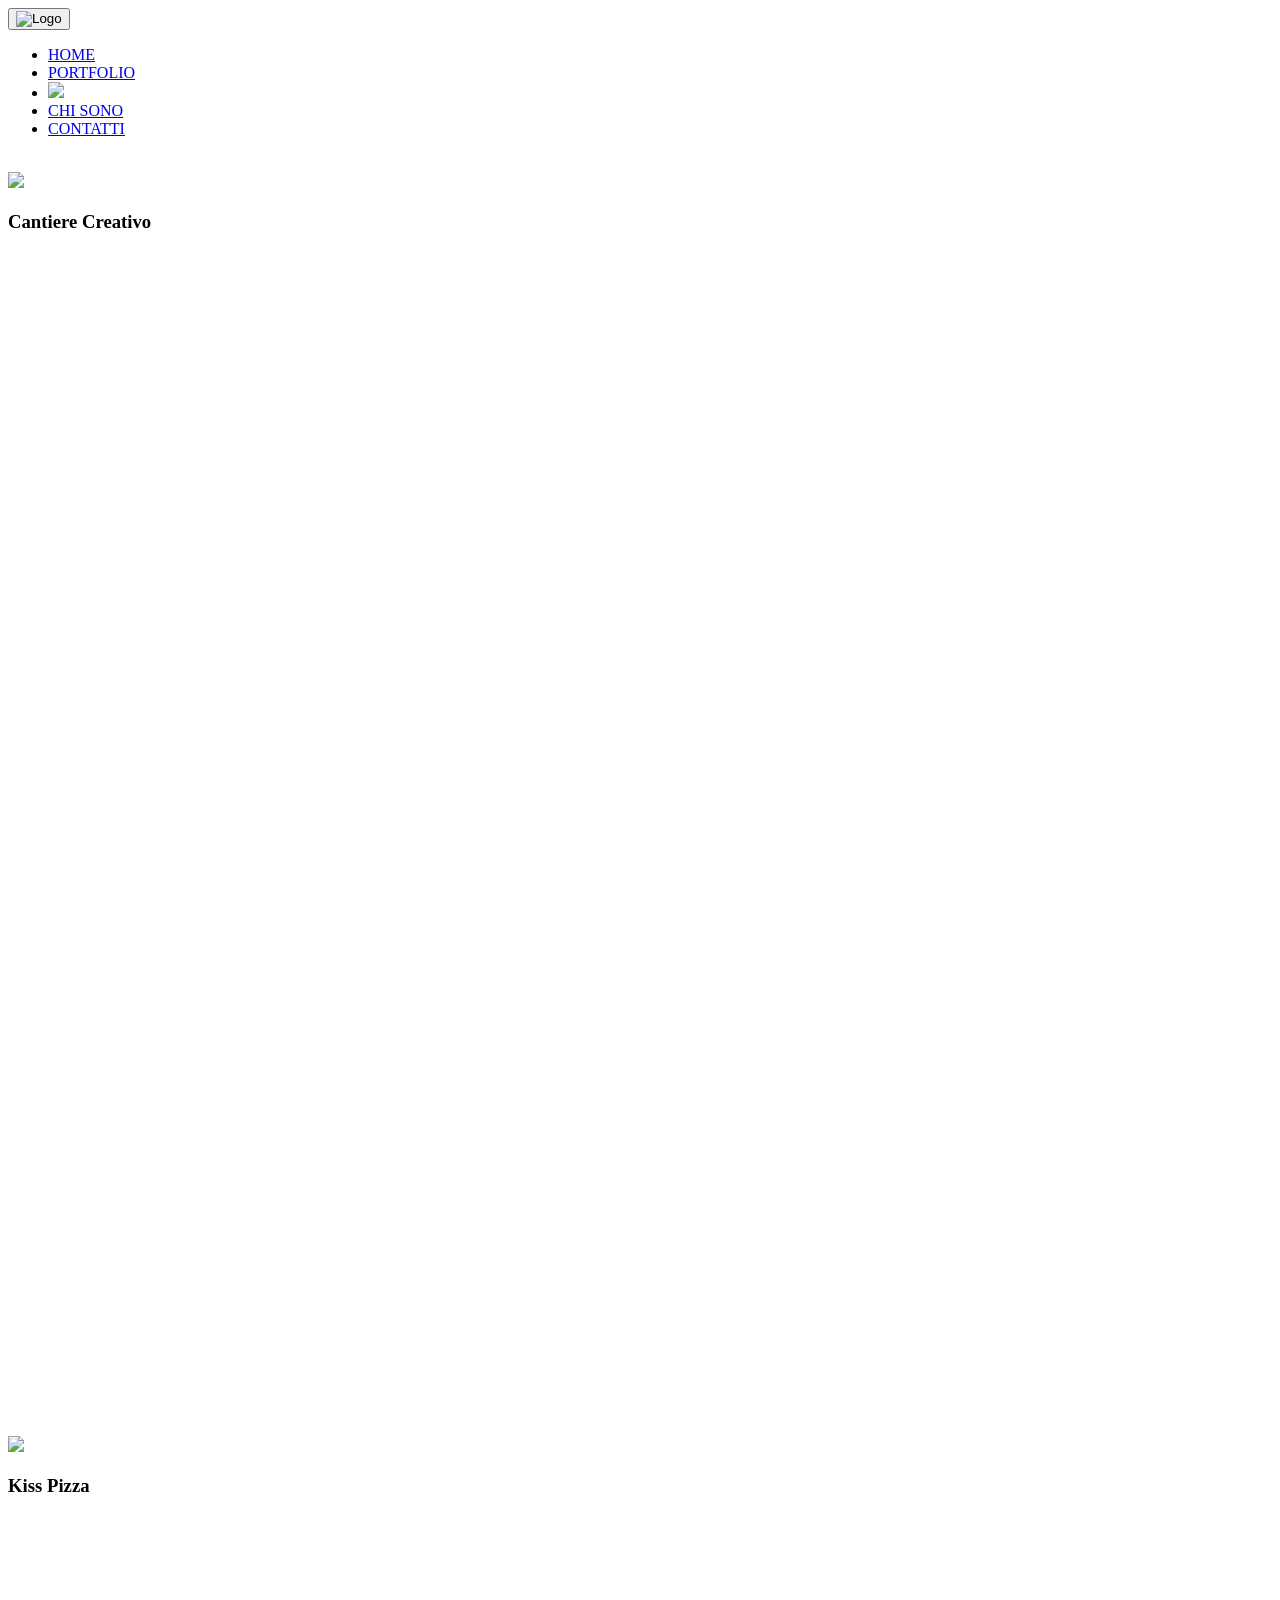
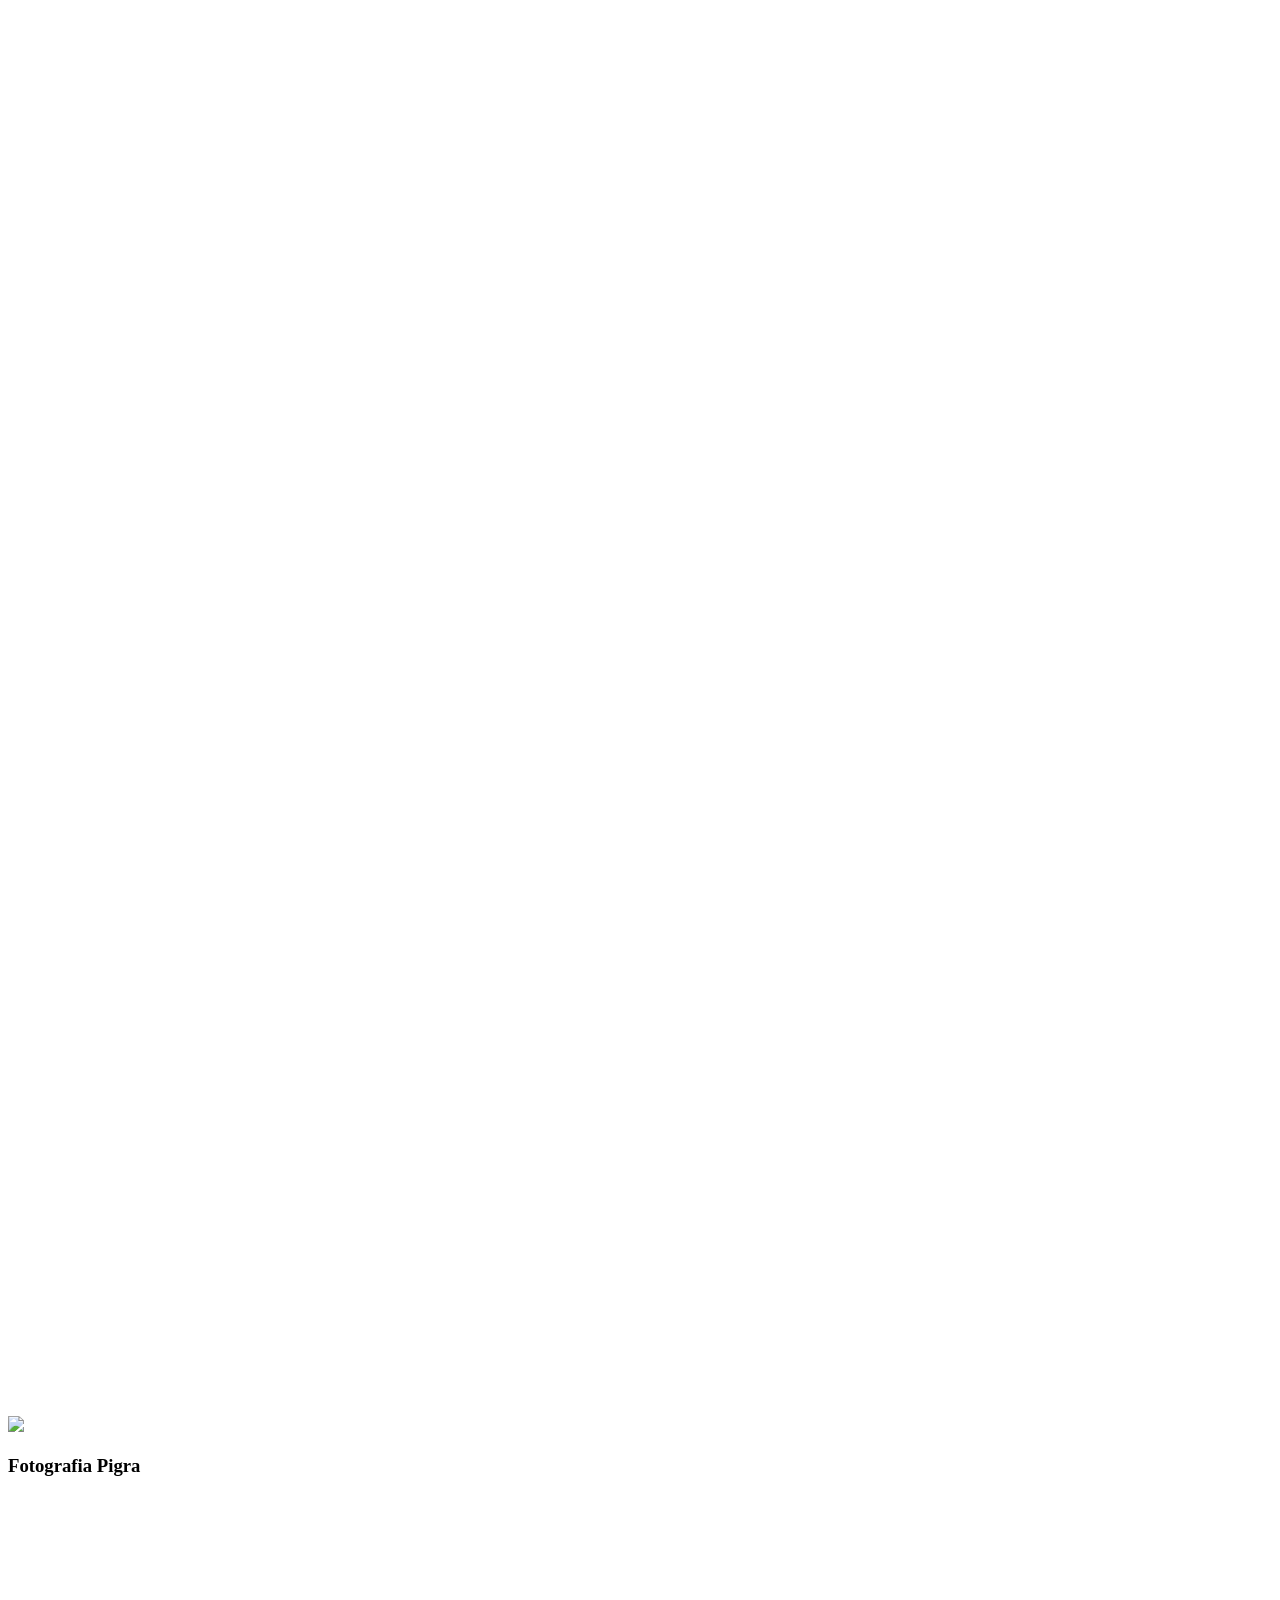
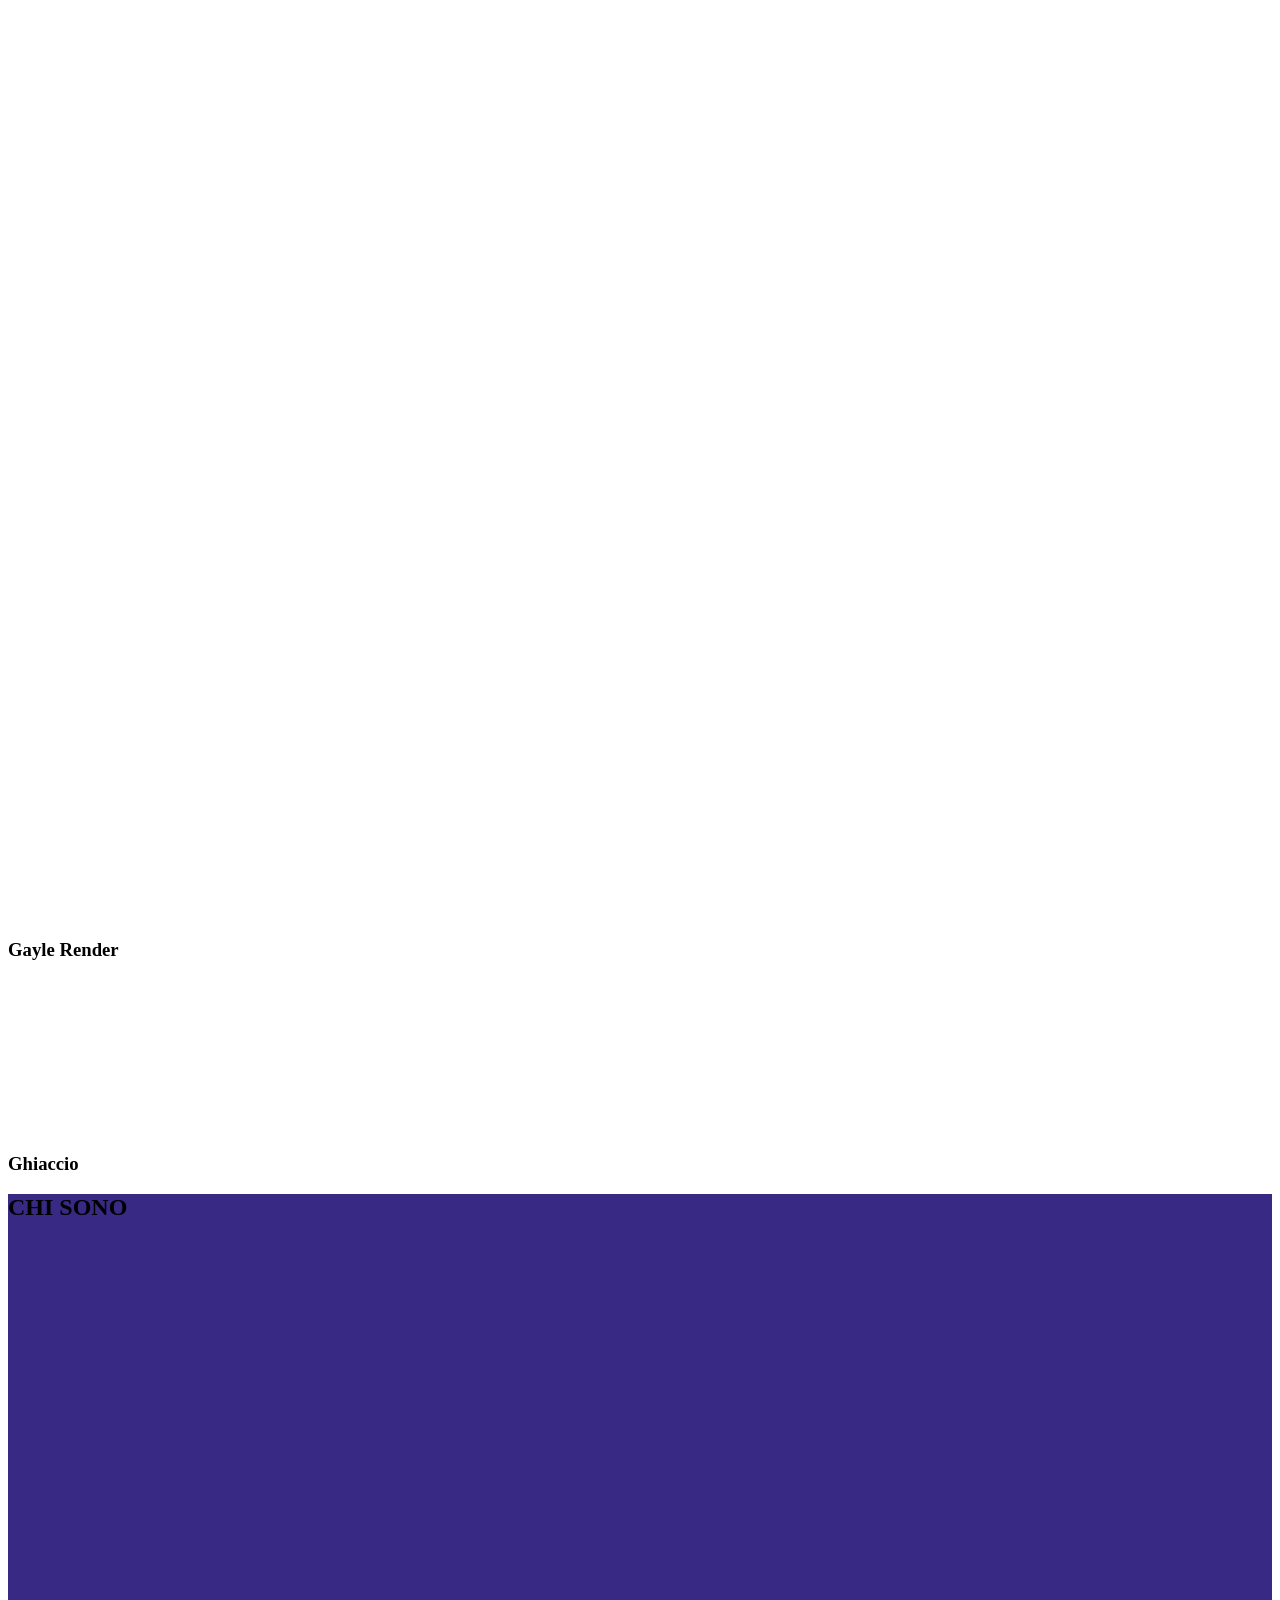
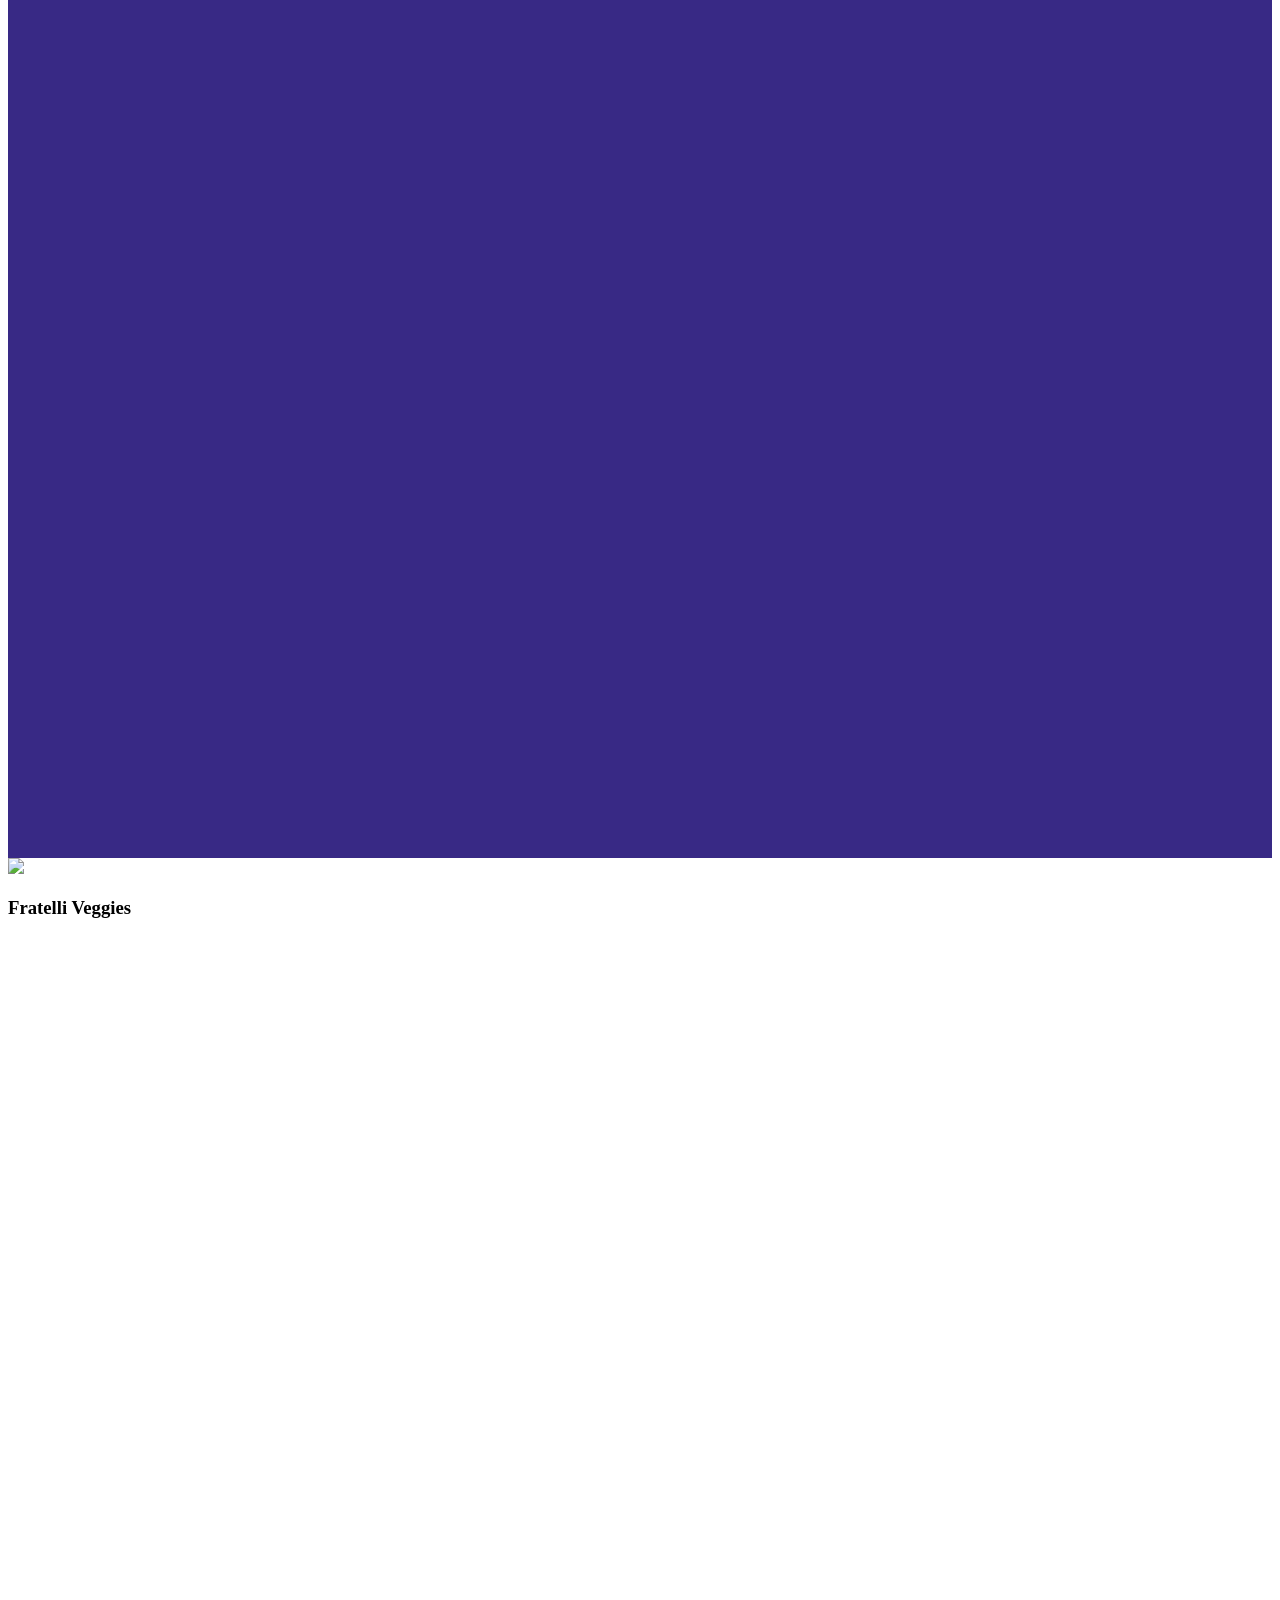
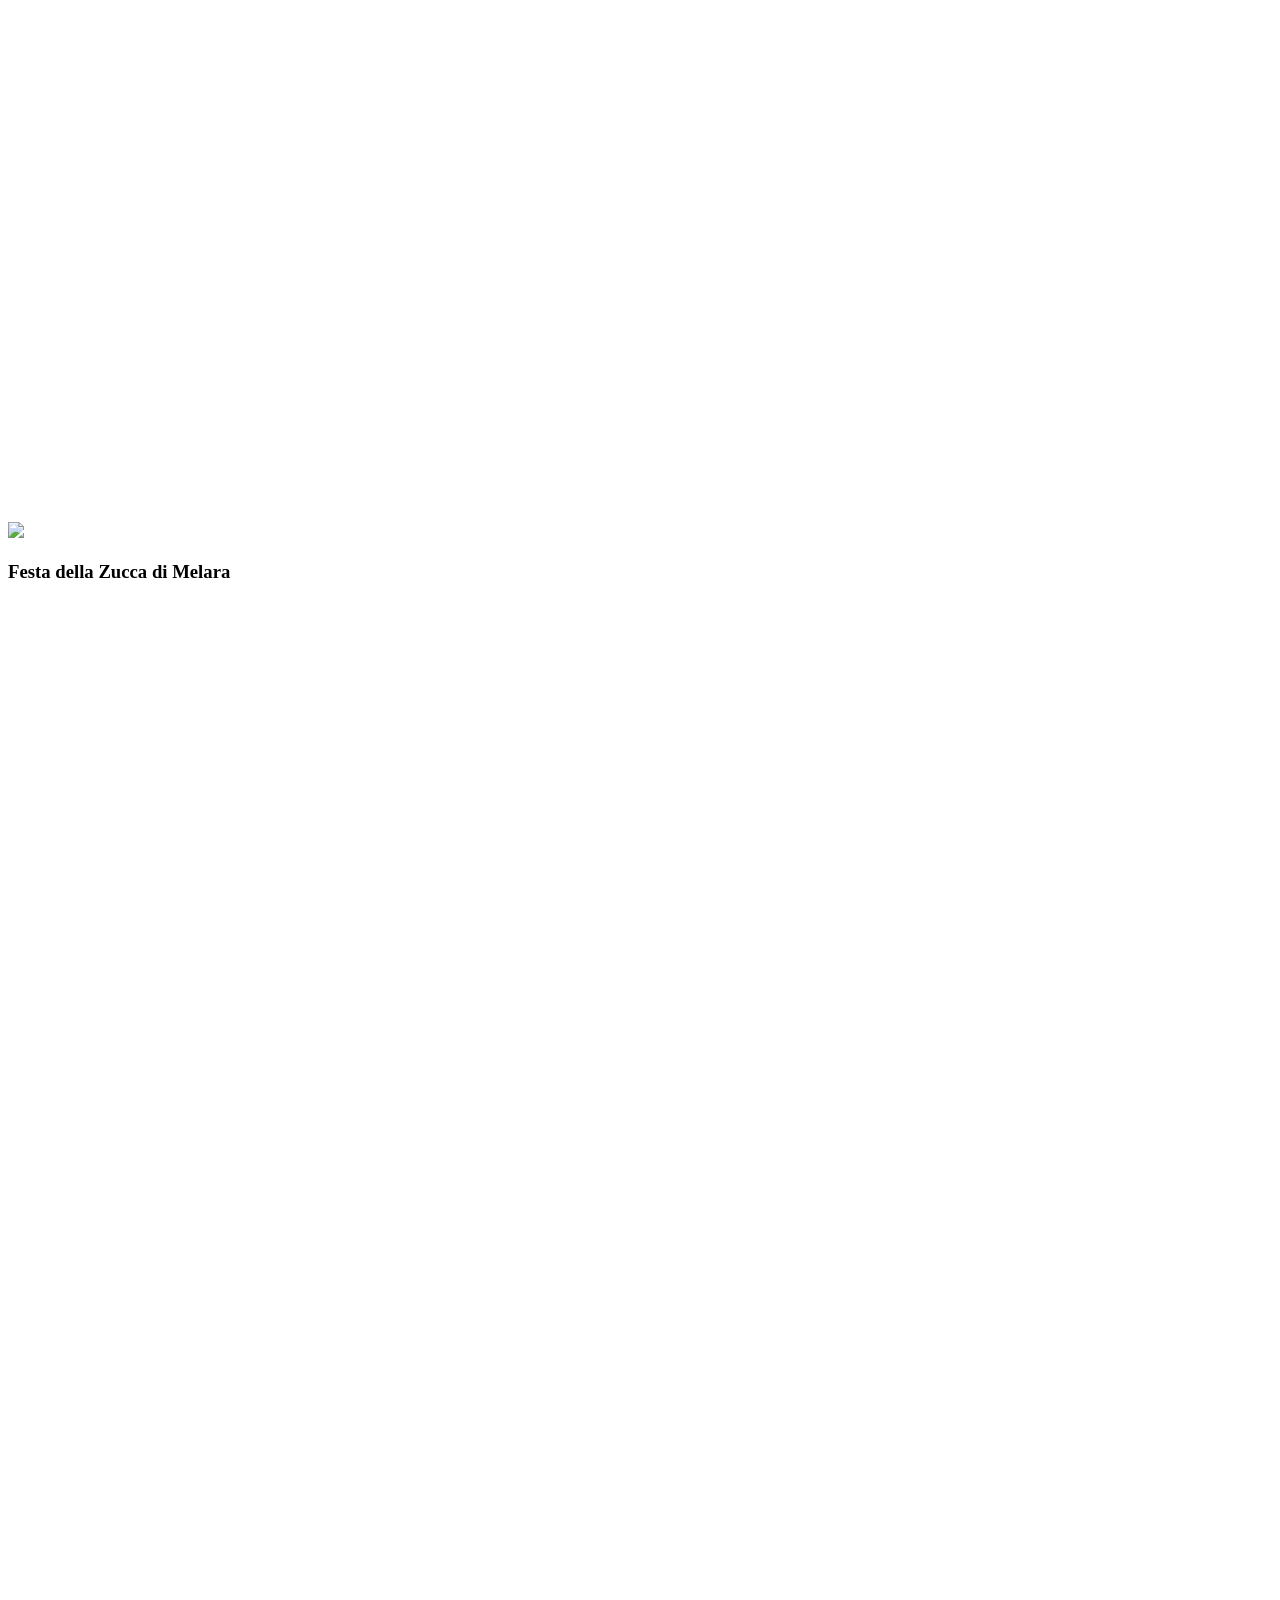
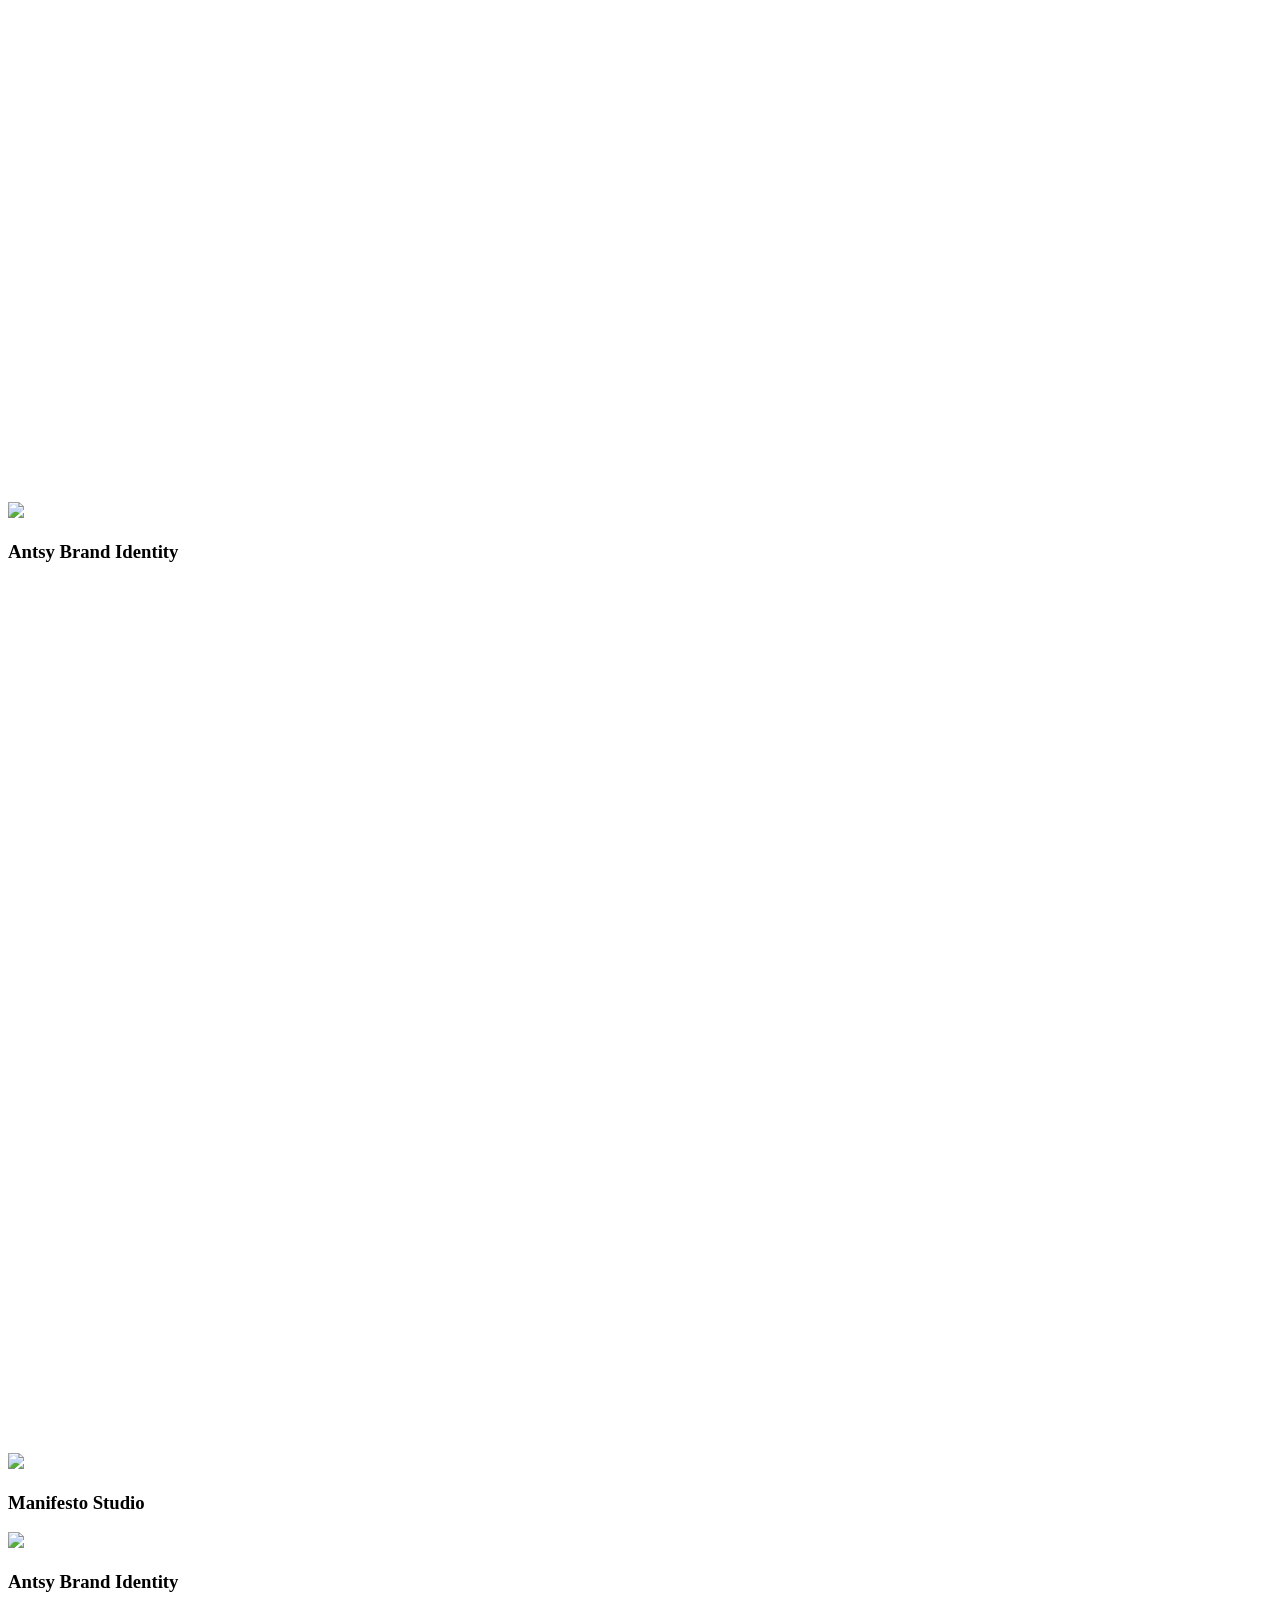
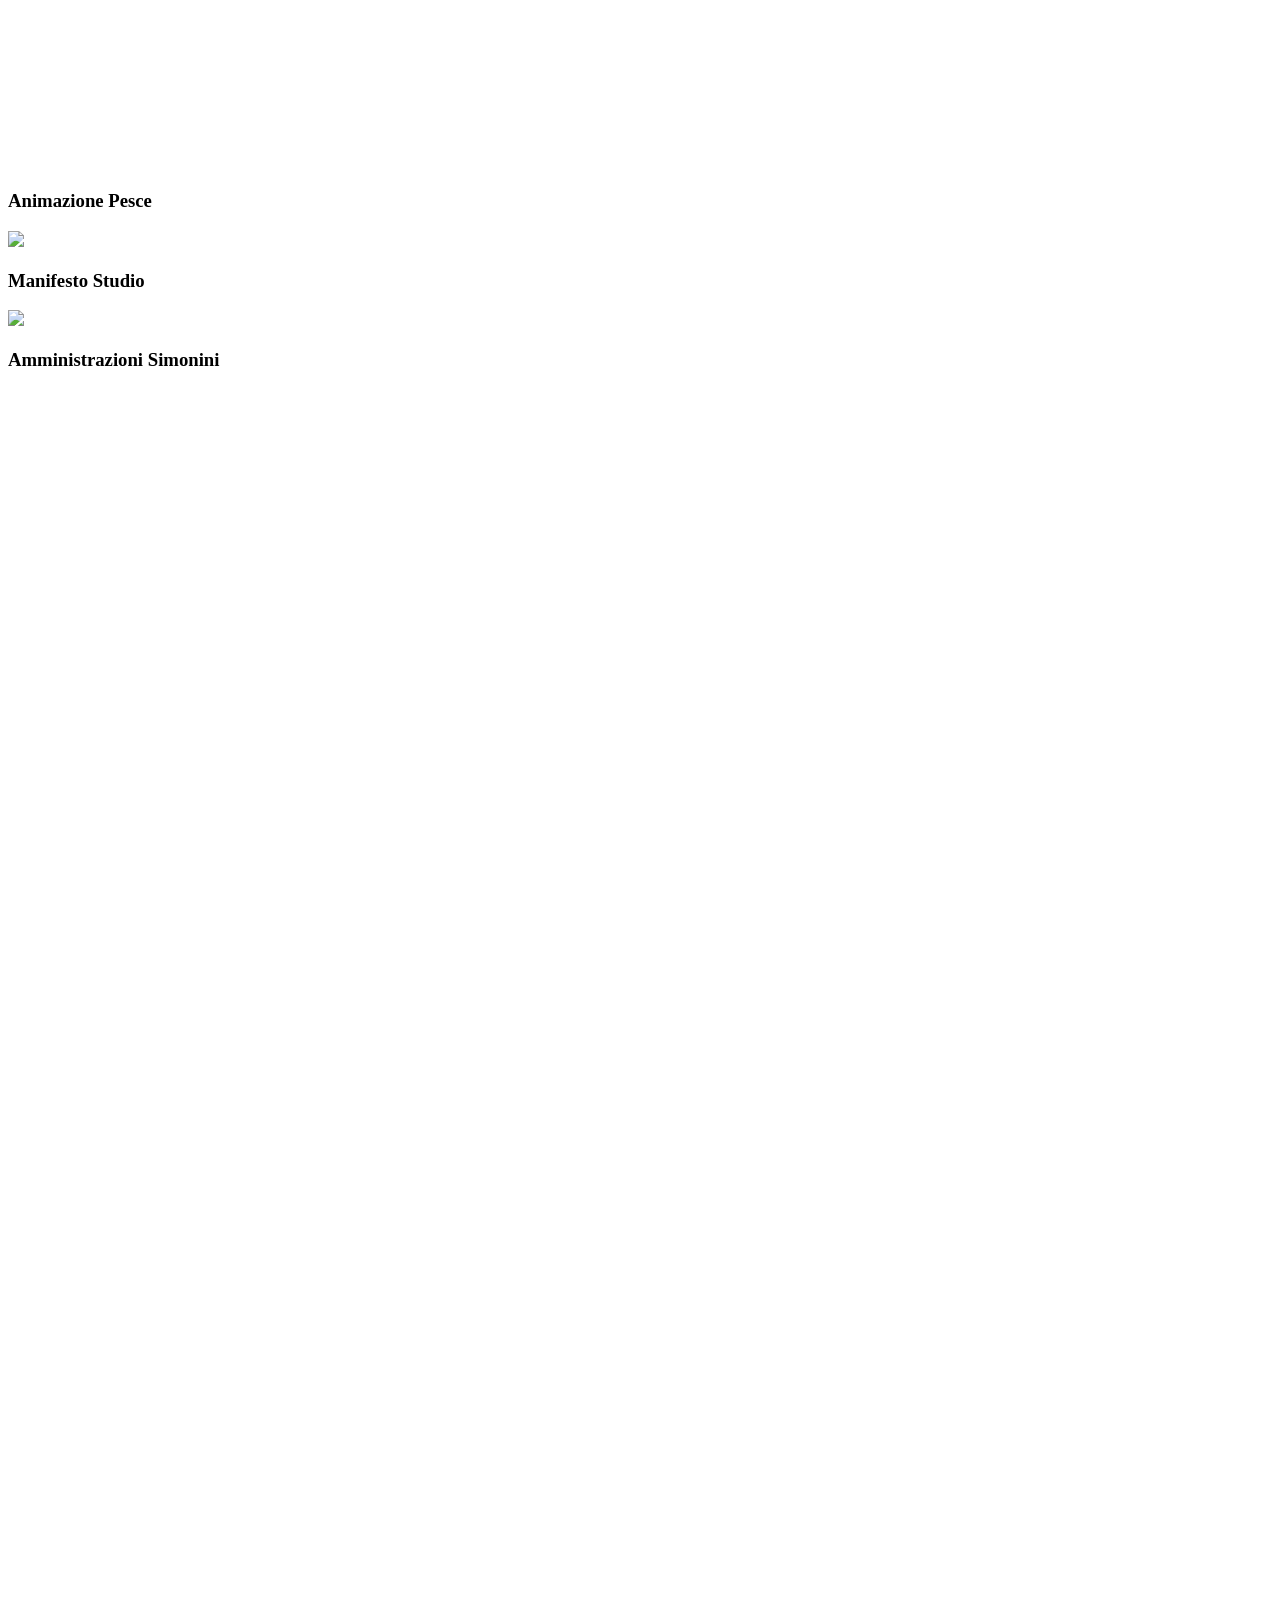
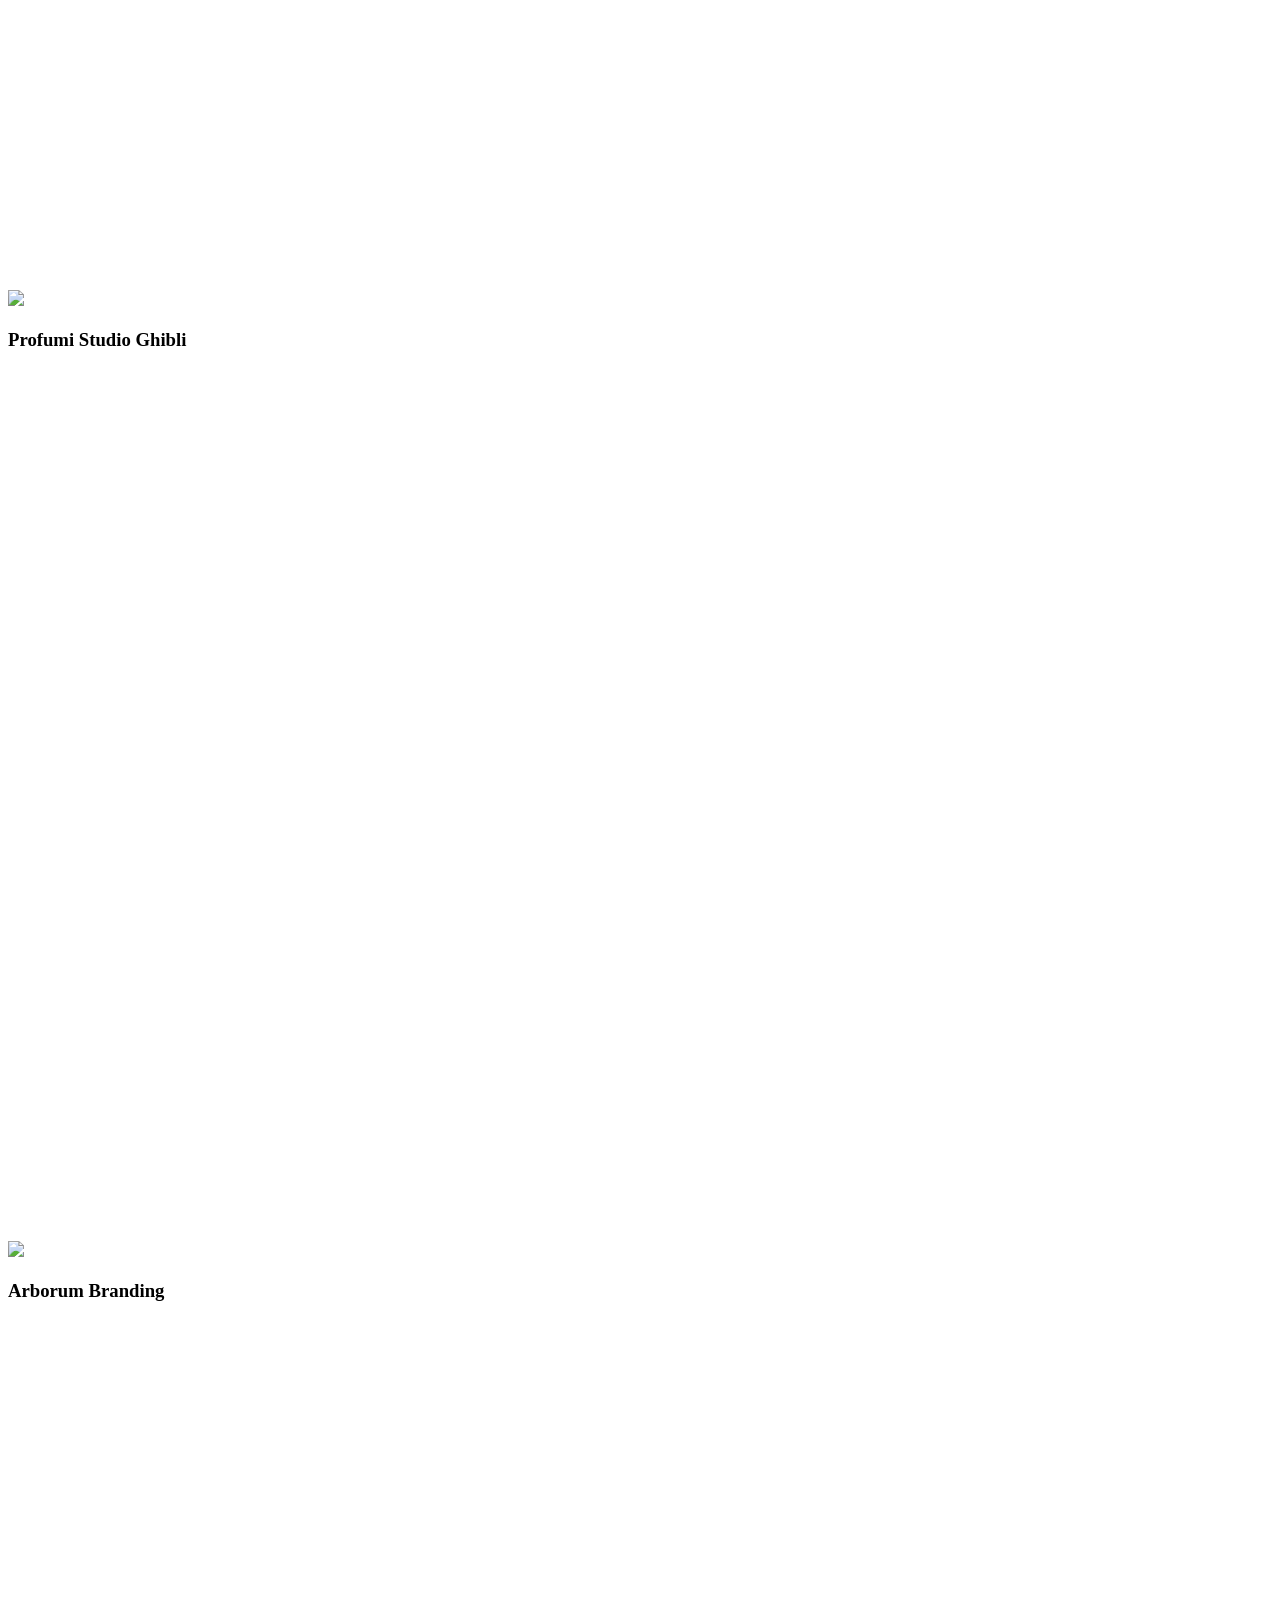
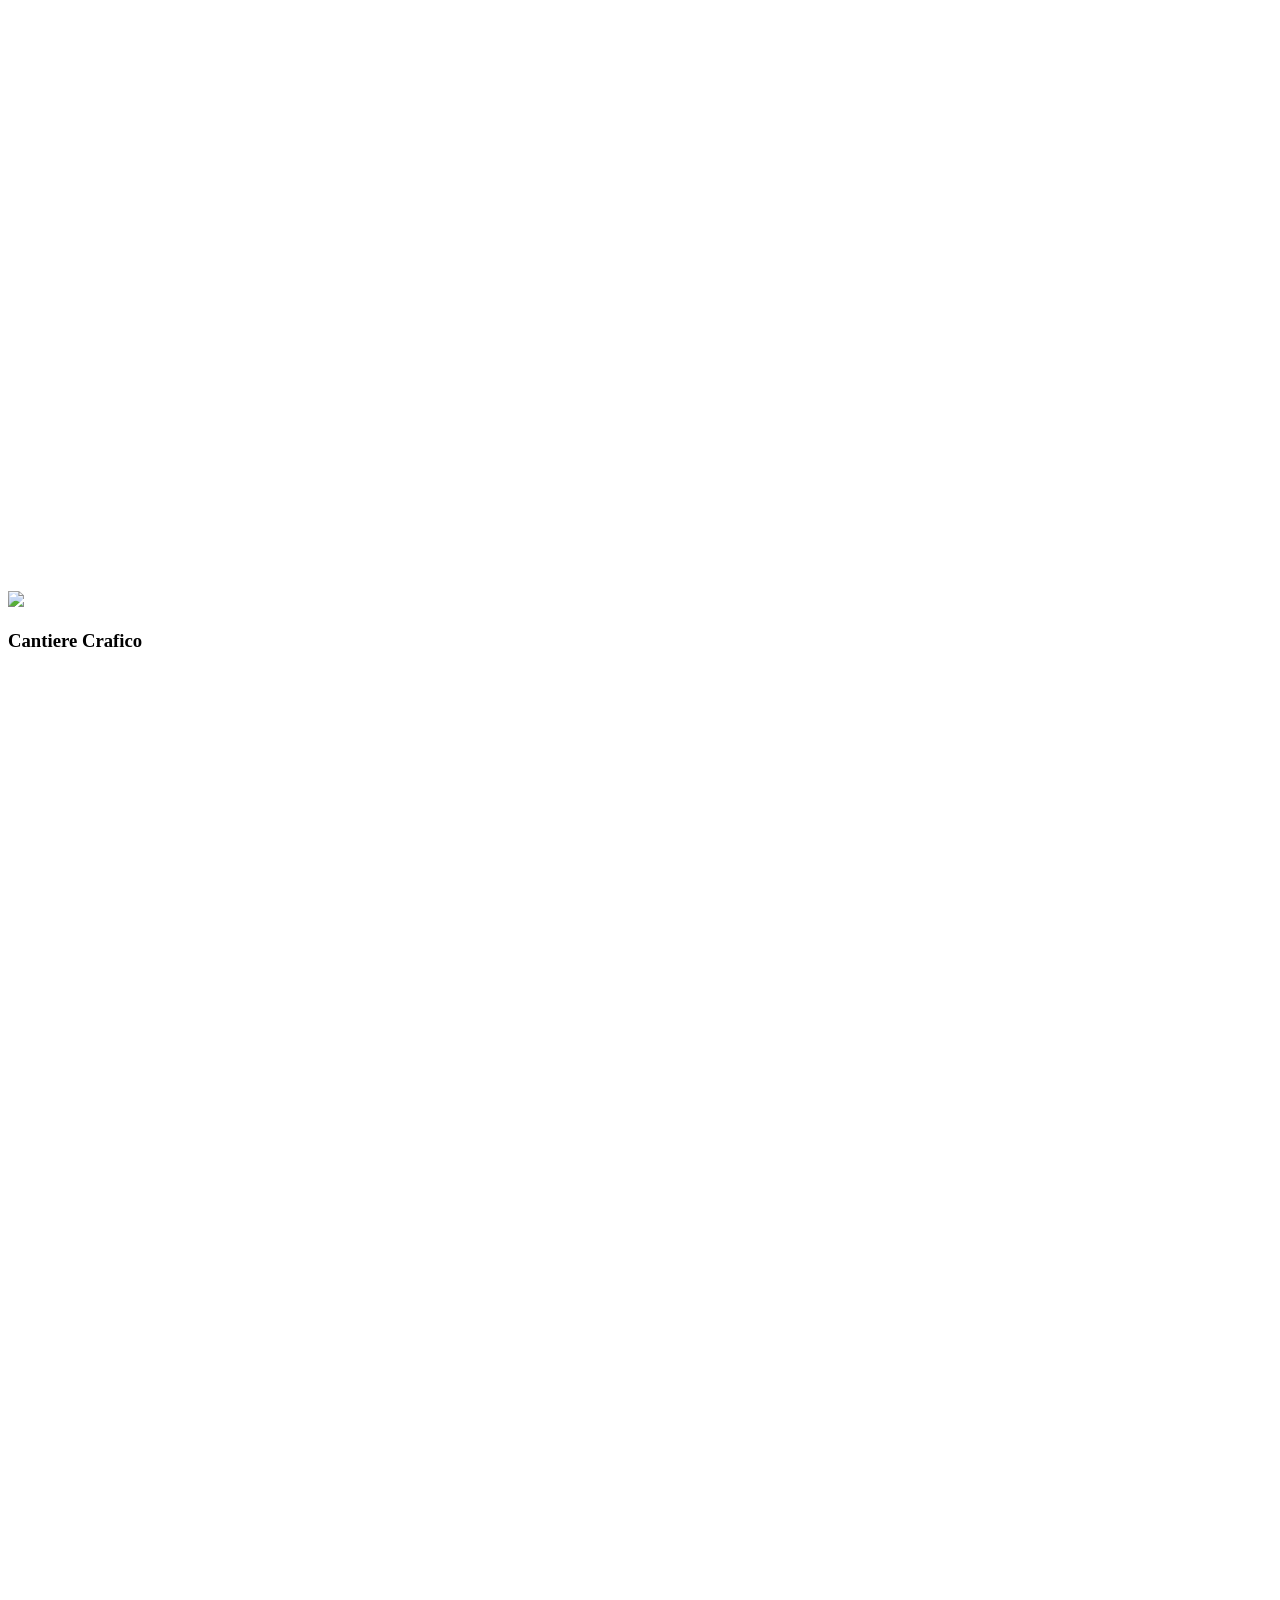
==== index.html @ a1c1f328 "Versione 2" ====
<!DOCTYPE html>
<html lang="it">
<head>
    <meta charset="UTF-8">
    <meta name="viewport" content="width=device-width, initial-scale=1.0">
    <title>Oden Graphic Design</title>
    <link rel="stylesheet" href="CSS/style.css">
    <script src="https://cdn.tailwindcss.com"></script>
    <script src="https://cdnjs.cloudflare.com/ajax/libs/gsap/3.12.2/gsap.min.js"></script>
</head>
<body>

    <header>
        <nav id="navbar">
            <button class="hamburger md:hidden block" id="menuBtn">
                <img src="Links/Risorsa 11.svg" alt="Logo" style="width: 32px;">
            </button>

            <ul class="menu" id="toggleMenu">
                <li><a href="#hero">HOME</a></li>
                <li><a href="portfolio.html">PORTFOLIO</a></li>
                <li class="symbol hidden md:block"><img src="Links/Risorsa 11.svg" style="width: 25px;"></li>
                <li><a href="#chisono">CHI SONO</a></li>
                <li><a href="#contatti">CONTATTI</a></li>
            </ul>
        </nav>
    </header>
    
        <div id="loading" class="h-screen w-screen absolute bg-white z-20">
            <div class="flex justify-center items-center h-full">
                <img src="/Links/Risorsa 11.svg" style="width: 32px;" alt="">
            </div>
        </div>

        <div class="container-fluid md:pt-[140px]">
            <div class="container mx-auto z-1">
                <div id="columns" class=""></div>
            </div>
        </div>

        <script>
      const loading = document.getElementById('loading');
const columnsContainer = document.getElementById('columns');

// 1. DATABASE PROGETTI
// Per ogni progetto puoi definire: url, title, original (true/false) e il tuo HTML/CSS personalizzato
const myProjects = [
    { 
        url: 'Links/Cantiere Icon.webp', 
        title: 'Cantiere Crafico', 
        original: false,
        html: `
            <div class="project-details">
                <style>
                    .project-details { font-family: 'gothambold', sans-serif; color: white; }
                    .project-details h2 { font-size: 3rem; margin-bottom: 20px; color: #fff; }
                    .project-details p { font-family: sans-serif; font-size: 1.1rem; line-height: 1.6; color: #ccc; max-width: 600px; }
                    .image-stack { display: grid; grid-template-columns: 1fr 1fr; gap: 20px; margin-top: 40px; }
                    .image-stack img { width: 100%; border-radius: 15px; border: 1px solid #333; }
                </style>
                <h2>CANTIERE CREATIVO</h2>
                <p>Descrizione del progetto: qui puoi inserire tutto il tuo codice HTML personalizzato, testi, altre immagini o video dettagliati.</p>
                <div class="image-stack">
                    <img src="Links/Cantiere Icon.webp">
                    <img src="Links/Cantiere Icon.webp" style="filter: grayscale(1)">
                </div>
            </div>
        `
    },
    { 
        url: '/Links/ANTSY Icon.webp', 
        title: 'Antsy Brand Identity', 
        original: false,
        html: `<h2 style="font-size: 40px;">ANTSY</h2><p>Contenuto personalizzato per Antsy...</p>`
    },
    { 
        url: '/Links/Manifesto 1.webp', 
        title: 'Manifesto Studio', 
        original: true,
        html: `<h2>MANIFESTO</h2><p>Dettagli del manifesto...</p>`
    },
    { 
        url: '/Links/Gayle render.mp4', 
        title: 'Gayle Render', 
        original: true,
        html: `<h2>GAYLE RENDER</h2><p>Video in alta definizione e dettagli tecnici.</p>`
    },
    // CARD SPECIALI
    { 
        type: 'special', 
        title: 'CHI SONO', 
        bgColor: '#382985',
        html: `
        
        <div class="hero-wrapper" id="hero">
        <img src="Links/DAN1906-1.webp" class="heroimage rounded-xl" alt="Immagine Hero">
            <div class="home-content pb-20">
                <div class="grid grid-cols-1 md:grid-cols-2">
                    <div>
                        <h2>TRASFORMO <br> LE TUE IDEE <br> IN GRAFICHE ACCATTIVANTI</h2>
                        <a href="mailto:danielgraosi@gmail.com" class="home-btn">SCRIVIMI</a>
                    </div>
                </div>
            </div>
        </div>

        <div id="chisono"  class="container-fluid p-0 bg-transparent">
            <h1 class="section-title text-blue"  id="target">CHI SONO</h1>
            <div class="grid grid-cols-1 md:grid-cols-2 gap-10 items-center">
                <div>
                    <p style="font-size: 1.1rem; line-height: 1.6;">
                        Ciao, sono un creativo appassionato di design e tecnologia. In questo spazio puoi scoprire chi sono, cosa faccio e dare uno sguardo al mio portfolio.
                    </p>
                </div>
                <div class="profilebox">
                    <img src="Links/DAN1906-1.webp" alt="Profilo">
                </div>
            </div>
        </div>

        <div class="container-fluid p-0 bg-transparent">
            <h1 class="section-title text-red">COSA OFFRO</h1>
            <div class="grid grid-cols-1 md:grid-cols-3 gap-8">
                <div class="service-card bg-branding">
                    <h2>BRANDING</h2>
                </div>
                <div class="service-card bg-grafica">
                    <h2>GRAFICA</h2>
                </div>
                <div class="service-card bg-web">
                    <h2>WEB DESIGN</h2>
                </div>
            </div>
        </div>`
    },
    { 
        type: 'special', 
        title: 'CONTATTI', 
        bgColor: '#E61F57',
        html: `
        <div id="contatti" class="container-fluid p-0 bg-transparent">
        <h1 class="section-title text-red">CONTATTI</h1>
        <p style="margin-bottom: 40px; line-height: 1.8;">
            <strong>ODEN GRAPHIC DESIGN</strong> <br>
            Via Saletto 11, 45037, Melara (RO)<br>
            @odengraphicdesign<br>
            www.odengraphicdesign.it<br>
            +39 3483116936
        </p>

        <div class="mapsbox">
            <iframe src="https://www.google.com/maps/embed?pb=!1m18!1m12!1m3!1d1184.8263575027556!2d11.197453493091478!3d45.06535145640218!2m3!1f0!2f0!3f0!3m2!1i1024!2i768!4f13.1!3m3!1m2!1s0x477f75468d77579d%3A0x7a33b452793780be!2sVia%20Saletto%2C%2011%2C%2045037%20Melara%20RO!5e0!3m2!1sit!2sit!4v1743078629594!5m2!1sit!2sit" allowfullscreen="" loading="lazy"></iframe>
        </div>

        <form action="https://formspree.io/f/mpwpjvew" method="POST" class="form-group">
            <div class="grid grid-cols-1 md:grid-cols-2 gap-6">
                <input type="text" name="name" reequired placeholder="Inserisci il tuo nome">
                <input type="email" name="email" placeholder="Inserisci la tua mail">
            </div>
            <textarea name="messagge" placeholder="Scrivi qui il tuo messaggio" id="textarea"></textarea>
            <button type="submit" class="submit-btn">INVIA MAIL</button>
        </form>
    </div>`
    },
    { url: 'Links/Cantiere Icon.webp', title: 'Cantiere Creativo', link: 'progetto-1.html' },
    { url: '/Links/ANTSY Icon.webp', title: 'Antsy Brand Identity', link: 'progetto-2.html' },
    { url: '/Links/Fratelli Icon.webp', title: 'Fratelli Veggies', link: 'progetto-3.html' },
    { 
        url: '/Links/Bear Express Icon.webp', 
        title: 'Bear Express', 
        link: 'progetto-3.html',
        html: `
        <img src="Links/Bear Express/pRESENTAZIONE.webp"  loading="lazy">
        <img src="Links/Bear Express/pRESENTAZIONE5.webp" class="w-full block" loading="lazy">
        <img src="Links/Bear Express/pRESENTAZIONE6.webp" class="w-full block" loading="lazy">
        <img src="Links/Bear Express/pRESENTAZIONE7.webp" class="w-full block" loading="lazy">
        <img src="Links/Bear Express/pRESENTAZIONE8.webp" class="w-full block" loading="lazy">
        <img src="Links/Bear Express/pRESENTAZIONE9.webp" cl\ass="w-full block" loading="lazy">
        <img src="Links/Bear Express/pRESENTAZIONE10.webp" class="w-full block" loading="lazy">
        <img src="Links/Bear Express/pRESENTAZIONE11.webp" class="w-full block" loading="lazy">
        <img src="Links/Bear Express/pRESENTAZIONE12.webp" class="w-full block" loading="lazy">
        <img src="Links/Bear Express/pRESENTAZIONE13.webp" class="w-full block" loading="lazy">
        <img src="Links/Bear Express/pRESENTAZIONE14.webp" class="w-full block" loading="lazy">
        <img src="Links/Bear Express/pRESENTAZIONE15.webp" class="w-full block" loading="lazy">
        <img src="Links/Bear Express/pRESENTAZIONE16.webp" class="w-full block" loading="lazy">
        <img src="Links/Bear Express/pRESENTAZIONE17.webp" class="w-full block" loading="lazy">
        `

    },
    { url: '/Links/Kiss Pizza Icon.webp', title: 'Kiss Pizza', link: 'progetto-3.html' },
    { url: '/Links/Pigra Icon.webp', title: 'Fotografia Pigra', link: 'progetto-3.html' },
    { url: '/Links/Zucca Icon.webp', title: 'Festa della Zucca di Melara', link: 'progetto-3.html' },
    { url: '/Links/Manifesto 1.webp', title: 'Manifesto Studio', link: 'progetto-3.html', original: true },
    { url: '/Links/Gayle render.mp4', title: 'Gayle Render', link: 'progetto-3.html', original: true },
    { url: '/Links/Progetto Pesce V1.mp4', title: 'Animazione Pesce', link: 'progetto-3.html', original: true },
    { url: '/Links/Esercizio 3D.mp4', title: 'Ghiaccio', link: 'progetto-3.html', original: true },
    { url: '/Links/Simonini.jpg', title: 'Amministrazioni Simonini', link: 'progetto-3.html'},
    { url: '/Links/Ghibli.png', title: 'Profumi Studio Ghibli', link: 'progetto-3.html'},
    { url: '/Links/Arborum.jpg', title: 'Arborum Branding', link: 'progetto-3.html'},
];

const proportions = [1, 1.5, 0.75, 1.33, 0.8];

// 2. FUNZIONE PER APRIRE IL MODALE UNIVERSALE
const aprireModal = (contenutoHtml) => {
    const modal = document.createElement('div');
    modal.className = "fixed inset-0 z-[100] bg-black/95 backdrop-blur-xl flex items-center justify-center p-4 md:p-10";
    modal.style.animation = "fadeIn 0.4s ease-out";
    
    modal.innerHTML = `
        <div class="bg-[#0a0a0a] text-white w-full max-w-6xl max-h-[90vh] overflow-y-auto rounded-[2.5rem] border border-white/5 shadow-2xl relative mt-[150px]">
            <button id="closeModal" class="sticky top-6 float-right mr-6 z-50 bg-white/10 hover:bg-white text-white hover:text-black p-3 rounded-full transition-all">
                <svg width="24" height="24" viewBox="0 0 24 24" fill="none" stroke="currentColor" stroke-width="2.5"><path d="M18 6L6 18M6 6l12 12"/></svg>
            </button>
            
            <div class="p-10 md:p-20">
                ${contenutoHtml}
            </div>
        </div>
    `;

    document.body.appendChild(modal);
    document.body.style.overflow = 'hidden';

    const chiudi = () => {
        modal.remove();
        document.body.style.overflow = 'auto';
    };

    modal.querySelector('#closeModal').onclick = chiudi;
    modal.onclick = (e) => { if(e.target === modal) chiudi(); };
};

// 3. FUNZIONE SETUP GRIGLIA
const setup = () => {
    columnsContainer.innerHTML = '';
    myProjects.sort(() => Math.random() - 0.5);
    
    const count = Math.ceil(window.innerWidth / 360);

    for (let i = 0; i < count; i++) {
        const col = document.createElement('div');
        col.className = "flex flex-col gap-4";
        columnsContainer.appendChild(col);
    }

    myProjects.forEach((project, i) => {
        const card = document.createElement('div');
        card.className = "group relative block w-full overflow-hidden rounded-2xl transition-all duration-500 hover:scale-105 z-10 bg-[#0c0c0c] shadow-xl cursor-pointer";

        // Se è una card speciale (Chi sono / Contatti)
        if (project.type === 'special') {
            card.style.aspectRatio = "1 / 1";
            card.style.backgroundColor = project.bgColor;
            card.className += " flex flex-col justify-center items-center p-8 text-white text-center";
            card.innerHTML = `<h2 class="font-bold text-2xl uppercase" style="font-family:'gothambold'">${project.title}</h2>`;
            card.onclick = () => aprireModal(project.html);
        } 
        // Se è un progetto normale (Media)
        else {
            if (!project.original) {
                card.style.aspectRatio = proportions[i % proportions.length];
            }

            let media;
            const isVideo = project.url.toLowerCase().endsWith('.mp4');
            if (isVideo) {
                media = document.createElement('video');
                media.src = project.url;
                media.autoplay = media.loop = media.muted = true;
                media.setAttribute('playsinline', ''); 
            } else {
                media = document.createElement('img');
                media.src = project.url;
            }

            media.className = project.original ? "w-full h-auto block" : "w-full h-full object-cover block";
            media.classList.add("transition-transform", "duration-700", "group-hover:scale-110");

            const overlay = document.createElement('div');
            overlay.className = "absolute inset-0 bg-black/60 opacity-0 group-hover:opacity-100 transition-opacity duration-300 flex items-center justify-center p-6 text-center";
            overlay.innerHTML = `<h3 class="text-white font-bold text-lg uppercase tracking-widest translate-y-4 group-hover:translate-y-0 transition-transform duration-500" style="font-family:'gothambold'">${project.title}</h3>`;

            card.appendChild(media);
            card.appendChild(overlay);
            
            // Ogni card apre il modale
            card.onclick = () => aprireModal(project.html);
        }

        const targetColumn = columnsContainer.children[i % count];
        targetColumn.appendChild(card);
    });

    columnsContainer.className = `grid grid-cols-${count} gap-4 px-4 md:px-10`;
    loading.style.display = 'none';
};

// 4. ESECUZIONE
setup();

let timer;
window.addEventListener('resize', () => {
    loading.style.display = 'block';
    clearTimeout(timer);
    timer = setTimeout(setup, 300);
});
</script>
<script> 
        // Gestione Menu Mobile
        const menuBtn = document.getElementById("menuBtn");
        const menu = document.getElementById("toggleMenu");
        const nav = document.getElementById("navbar");
        const animDuration = 0.2; 
        
        menuBtn.addEventListener("click", (e) => {
            e.preventDefault();
            menu.classList.toggle("active");
            
        });

    </script>
</body>
</html>
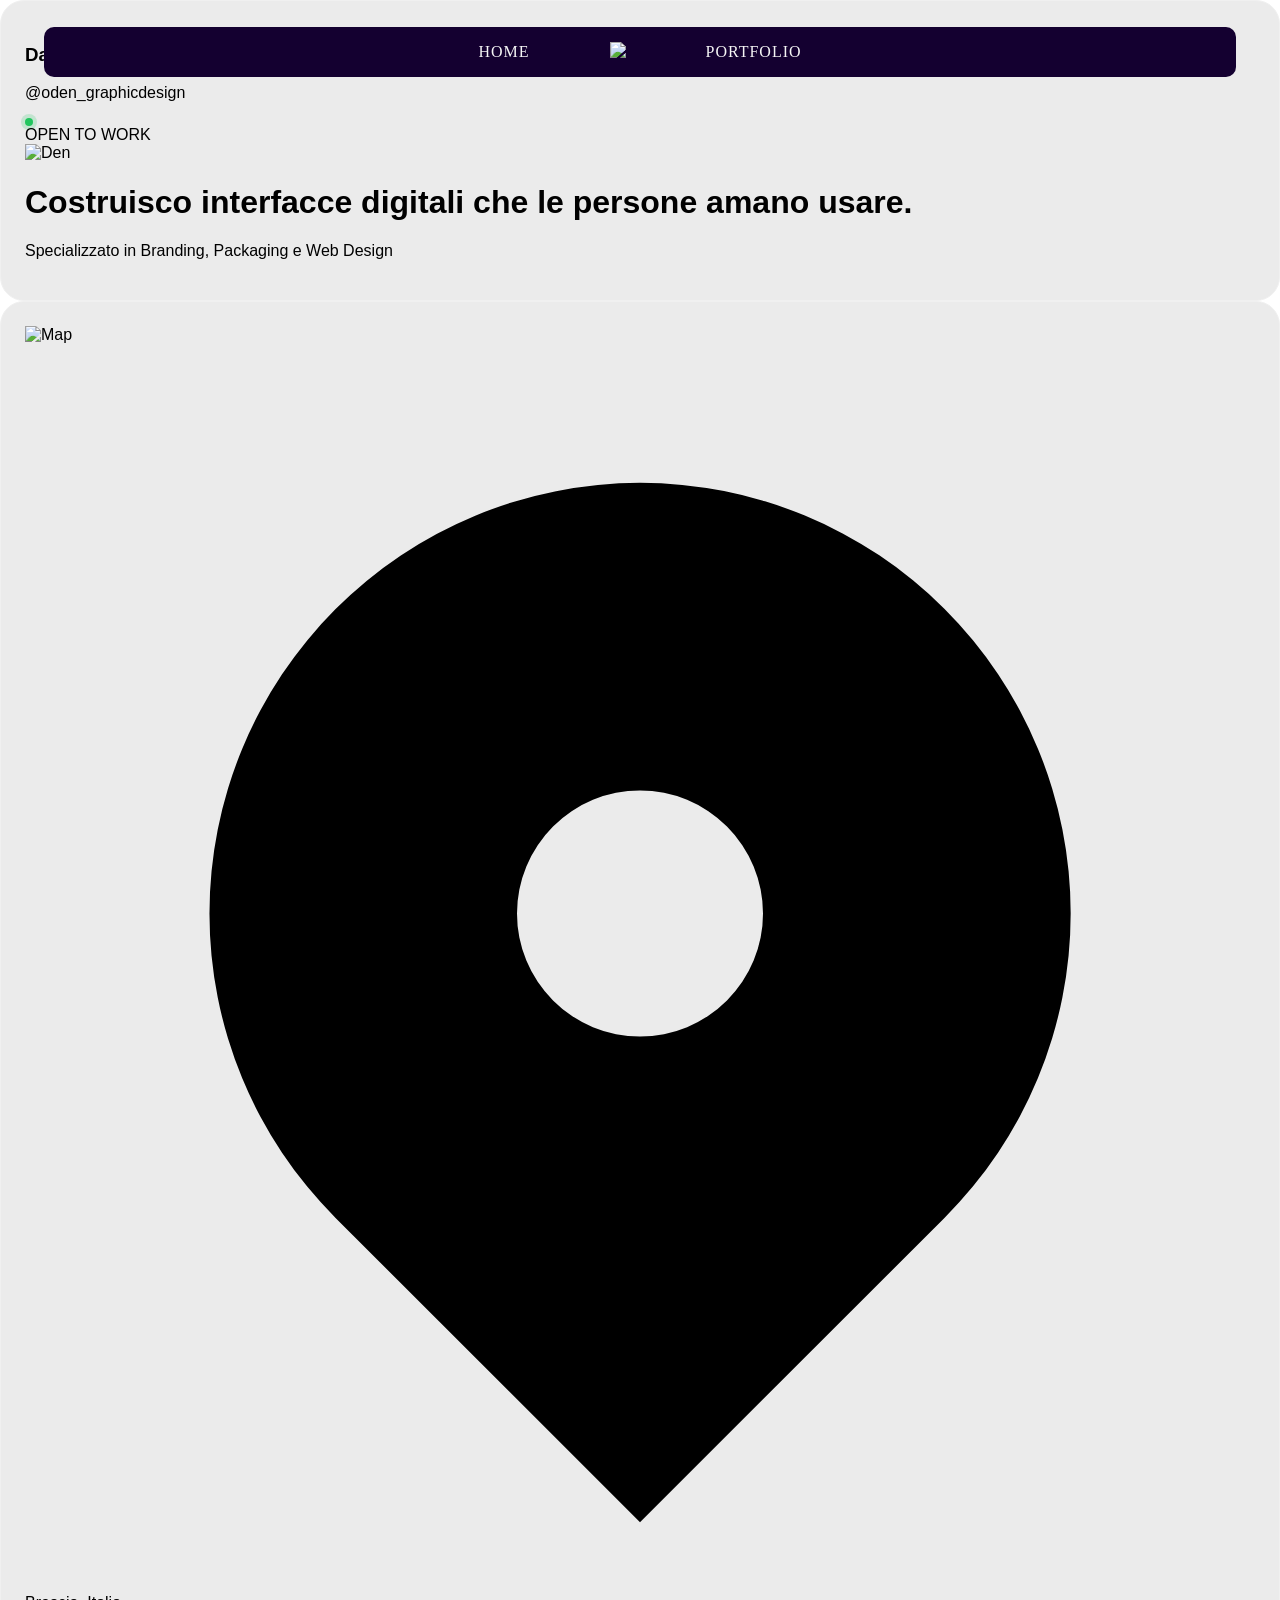
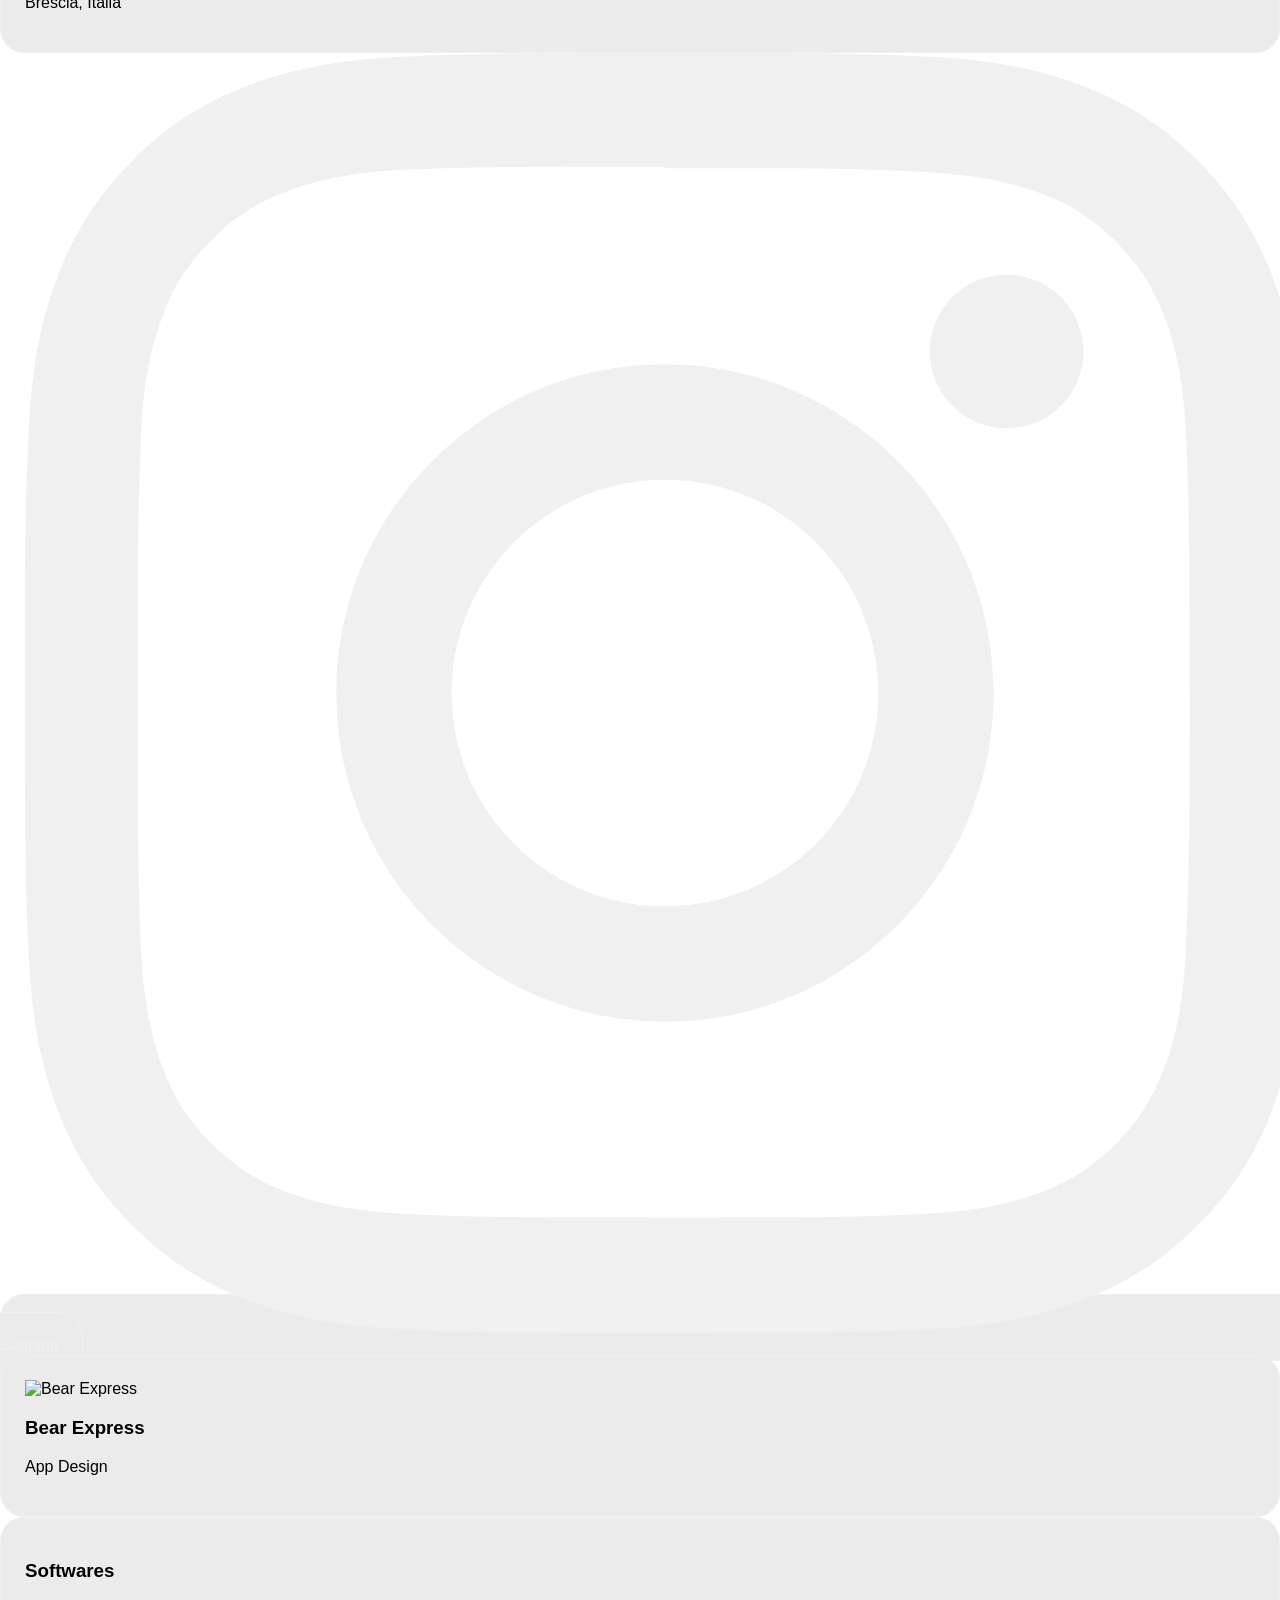
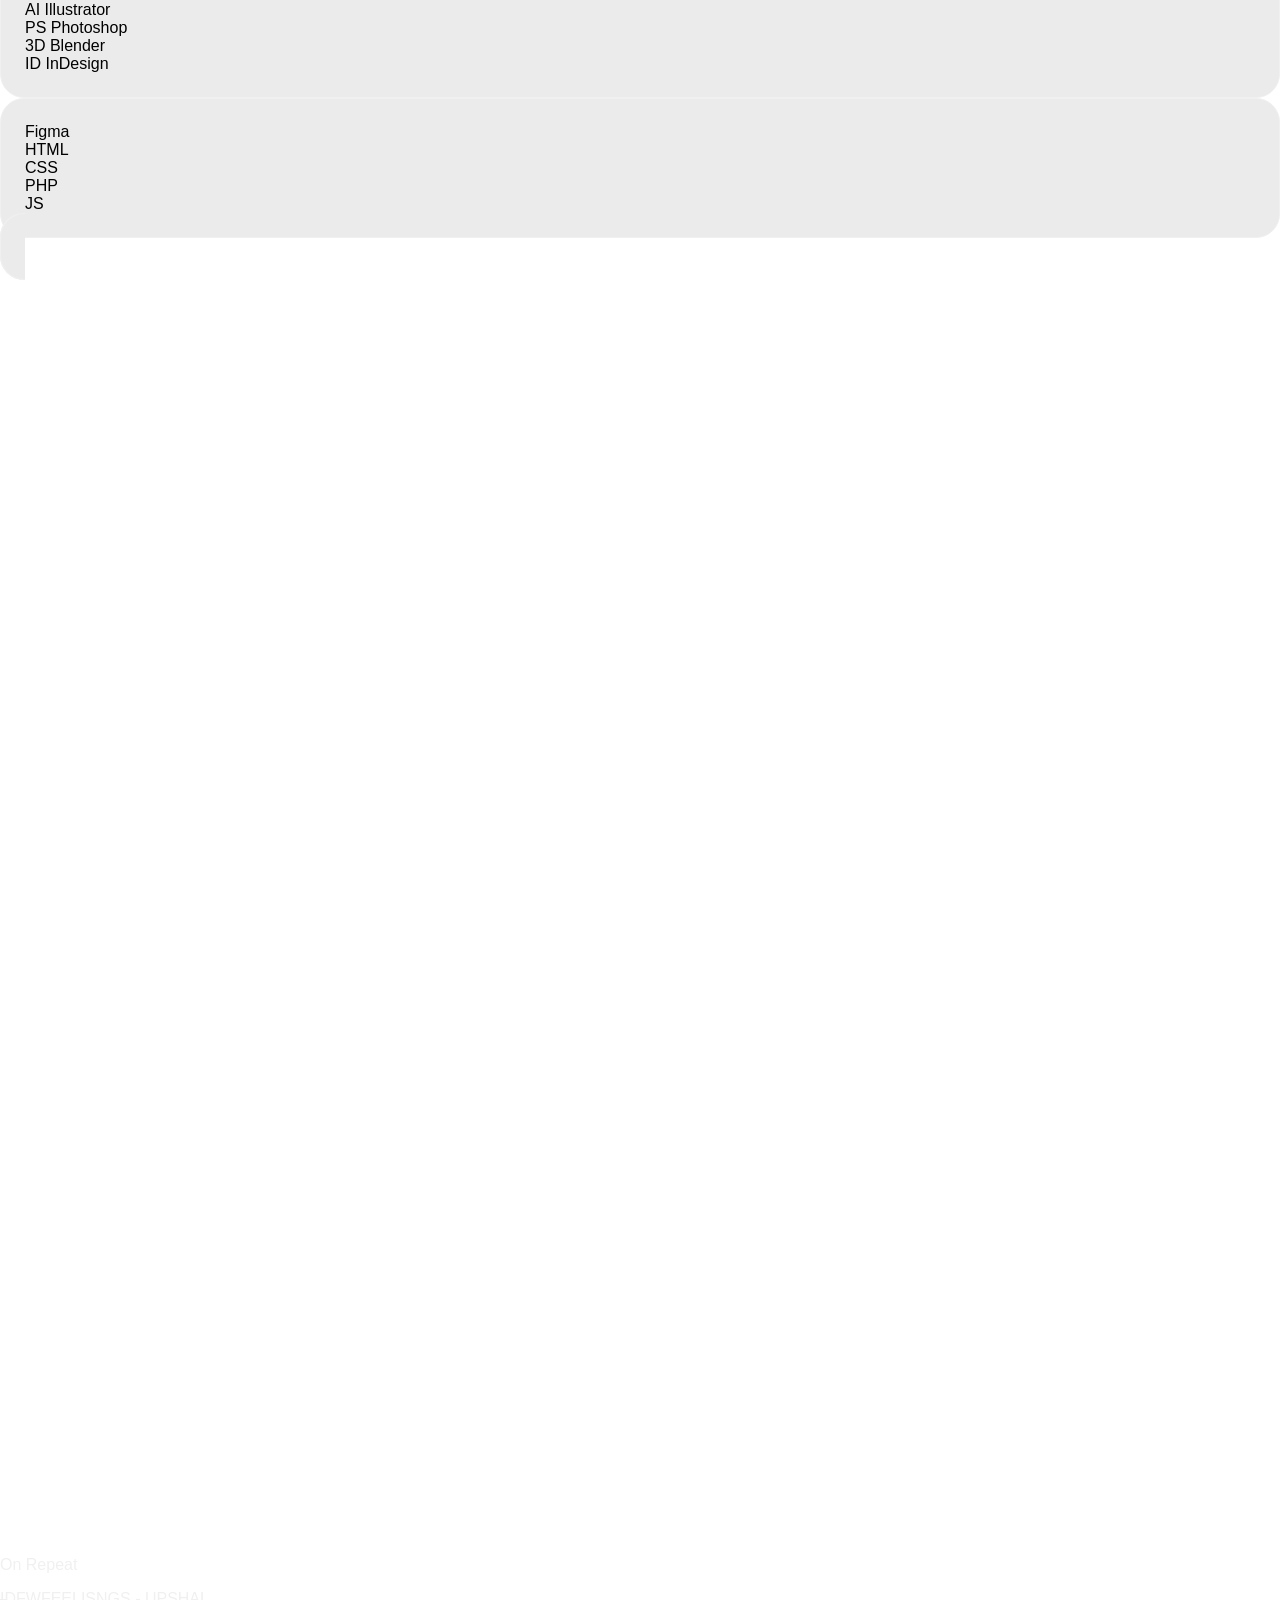
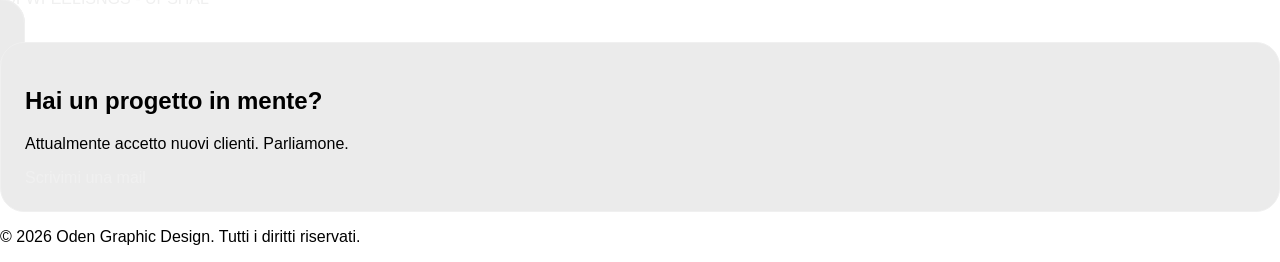
==== commit 74009255: "V6" ====
--- a/index.html
+++ b/index.html
@@ -8,317 +8,193 @@
     <script src="https://cdn.tailwindcss.com"></script>
     <script src="https://cdnjs.cloudflare.com/ajax/libs/gsap/3.12.2/gsap.min.js"></script>
 </head>
-<body>
-
+<body class="bg-black">
     <header>
         <nav id="navbar">
-            <button class="hamburger md:hidden block" id="menuBtn">
-                <img src="Links/Risorsa 11.svg" alt="Logo" style="width: 32px;">
-            </button>
-
-            <ul class="menu" id="toggleMenu">
-                <li><a href="#hero">HOME</a></li>
-                <li><a href="portfolio.html">PORTFOLIO</a></li>
-                <li class="symbol hidden md:block"><img src="Links/Risorsa 11.svg" style="width: 25px;"></li>
-                <li><a href="#chisono">CHI SONO</a></li>
-                <li><a href="#contatti">CONTATTI</a></li>
+            <ul class="menu">
+                <li><a href="index.html">Home</a></li>
+                <li class="symbol"><a href="index.html"><img src="Links/Risorsa 11.svg" style="width: 25px;"></a></li>
+                <li><a href="port.html">Portfolio</a></li>
             </ul>
         </nav>
     </header>
-    
-        <div id="loading" class="h-screen w-screen absolute bg-white z-20">
-            <div class="flex justify-center items-center h-full">
-                <img src="/Links/Risorsa 11.svg" style="width: 32px;" alt="">
-            </div>
-        </div>
-
-        <div class="container-fluid md:pt-[140px]">
-            <div class="container mx-auto z-1">
-                <div id="columns" class=""></div>
-            </div>
-        </div>
-
-        <script>
-      const loading = document.getElementById('loading');
-const columnsContainer = document.getElementById('columns');
-
-// 1. DATABASE PROGETTI
-// Per ogni progetto puoi definire: url, title, original (true/false) e il tuo HTML/CSS personalizzato
-const myProjects = [
-    { 
-        url: 'Links/Cantiere Icon.webp', 
-        title: 'Cantiere Crafico', 
-        original: false,
-        html: `
-            <div class="project-details">
-                <style>
-                    .project-details { font-family: 'gothambold', sans-serif; color: white; }
-                    .project-details h2 { font-size: 3rem; margin-bottom: 20px; color: #fff; }
-                    .project-details p { font-family: sans-serif; font-size: 1.1rem; line-height: 1.6; color: #ccc; max-width: 600px; }
-                    .image-stack { display: grid; grid-template-columns: 1fr 1fr; gap: 20px; margin-top: 40px; }
-                    .image-stack img { width: 100%; border-radius: 15px; border: 1px solid #333; }
-                </style>
-                <h2>CANTIERE CREATIVO</h2>
-                <p>Descrizione del progetto: qui puoi inserire tutto il tuo codice HTML personalizzato, testi, altre immagini o video dettagliati.</p>
-                <div class="image-stack">
-                    <img src="Links/Cantiere Icon.webp">
-                    <img src="Links/Cantiere Icon.webp" style="filter: grayscale(1)">
-                </div>
-            </div>
-        `
-    },
-    { 
-        url: '/Links/ANTSY Icon.webp', 
-        title: 'Antsy Brand Identity', 
-        original: false,
-        html: `<h2 style="font-size: 40px;">ANTSY</h2><p>Contenuto personalizzato per Antsy...</p>`
-    },
-    { 
-        url: '/Links/Manifesto 1.webp', 
-        title: 'Manifesto Studio', 
-        original: true,
-        html: `<h2>MANIFESTO</h2><p>Dettagli del manifesto...</p>`
-    },
-    { 
-        url: '/Links/Gayle render.mp4', 
-        title: 'Gayle Render', 
-        original: true,
-        html: `<h2>GAYLE RENDER</h2><p>Video in alta definizione e dettagli tecnici.</p>`
-    },
-    // CARD SPECIALI
-    { 
-        type: 'special', 
-        title: 'CHI SONO', 
-        bgColor: '#382985',
-        html: `
+
+    <div class="w-full grid grid-cols-1 sm:grid-cols-2 lg:grid-cols-4 gap-6 bg-black md:px-[70px] md:py-[120px] px-5 py-[120px]">
+        <div onclick="aprireModal(contenuti.chiSono)" class="bento-card sm:col-span-2 lg:col-span-2 lg:row-span-2 flex flex-col justify-between min-h-[500px] group bg-white">
+            <div class="flex items-center gap-3 mb-4">
+                <div>
+                    <h3 class="font-bold text-black">Daniel Garosi</h3>
+                    <p class="text-xs text-gray-800 font-medium">@oden_graphicdesign</p>
+                </div>
+                <div class="ml-auto flex items-center gap-2 bg-green-50 px-3 py-1 rounded-full border border-green-100">
+                    <div class="status-dot"></div>
+                    <span class="text-xs font-bold text-green-700">OPEN TO WORK</span>
+                </div>
+            </div>
+            
+            <div class="overflow-hidden rounded-xl h-full">
+                <img src="Links/DSC_3067.jpg" class="w-full h-full object-cover transition duration-500 group-hover:scale-105" alt="Den">
+            </div>
+
+            <div class="absolute bottom-4 left-4 right-4 bg-gray-100 p-4 rounded-xl">
+                <h1 class="text-2xl sm:text-3xl lg:text-4xl font-extrabold text-black mb-4">
+                    Costruisco interfacce digitali che le persone amano usare.
+                </h1>
+                <p class="text-gray-600 font-medium text-sm">Specializzato in Branding, Packaging e Web Design</p>
+            </div>
+        </div>
+
+        <div onclick="aprireModal(contenuti.contatti)" class="bento-card relative min-h-[200px]">
+            <img src="Links/brescia.jpg" class="w-full h-full absolute inset-0 object-cover transition group-hover:scale-105 duration-500" alt="Map">
+            <div class="absolute inset-0 bg-gradient-to-t from-black/60 to-transparent flex items-end p-6">
+                <p class="text-white font-bold flex items-center gap-2 text-sm">
+                    <svg class="w-4 h-4" fill="currentColor" viewBox="0 0 20 20"><path fill-rule="evenodd" d="M5.05 4.05a7 7 0 119.9 9.9L10 18.9l-4.95-4.95a7 7 0 010-9.9zM10 11a2 2 0 100-4 2 2 0 000 4z" clip-rule="evenodd"></path></svg>
+                    Brescia, Italia
+                </p>
+            </div>
+        </div>
         
-        <div class="hero-wrapper" id="hero">
-        <img src="Links/DAN1906-1.webp" class="heroimage rounded-xl" alt="Immagine Hero">
-            <div class="home-content pb-20">
-                <div class="grid grid-cols-1 md:grid-cols-2">
-                    <div>
-                        <h2>TRASFORMO <br> LE TUE IDEE <br> IN GRAFICHE ACCATTIVANTI</h2>
-                        <a href="mailto:danielgraosi@gmail.com" class="home-btn">SCRIVIMI</a>
-                    </div>
-                </div>
-            </div>
-        </div>
-
-        <div id="chisono"  class="container-fluid p-0 bg-transparent">
-            <h1 class="section-title text-blue"  id="target">CHI SONO</h1>
-            <div class="grid grid-cols-1 md:grid-cols-2 gap-10 items-center">
-                <div>
-                    <p style="font-size: 1.1rem; line-height: 1.6;">
+        <a href="https://www.instagram.com/oden_graphicdesign/" target="_blank" class="bento-card hover:bg-gray-900 text-white flex flex-col justify-center items-center gap-4 group border-none bg-gradient-to-r from-purple-500 via-pink-500 to-red-500">
+            <svg class="w-10 h-10 sm:w-12 sm:h-12 group-hover:scale-110 transition" fill="currentColor" viewBox="0 0 24 24"><path d="M12 0C8.74 0 8.333.015 7.053.072 5.775.132 4.905.333 4.14.63c-.789.306-1.459.717-2.126 1.384S.935 3.35.63 4.14C.333 4.905.131 5.775.072 7.053.012 8.333 0 8.74 0 12s.015 3.667.072 4.947c.06 1.277.261 2.148.558 2.913.306.788.717 1.459 1.384 2.126.667.666 1.336 1.079 2.126 1.384.766.296 1.636.499 2.913.558C8.333 23.988 8.74 24 12 24s3.667-.015 4.947-.072c1.277-.06 2.148-.262 2.913-.558.788-.306 1.459-.718 2.126-1.384.666-.667 1.079-1.335 1.384-2.126.296-.765.499-1.636.558-2.913.06-1.28.072-1.687.072-4.947s-.015-3.667-.072-4.947c-.06-1.277-.262-2.149-.558-2.913-.306-.789-.718-1.459-1.384-2.126C21.319 1.347 20.651.935 19.86.63c-.765-.297-1.636-.499-2.913-.558C15.667.012 15.26 0 12 0zm0 2.16c3.203 0 3.585.016 4.85.071 1.17.055 1.805.249 2.227.415.562.217.96.477 1.382.896.419.42.679.819.896 1.381.164.422.36 1.057.413 2.227.057 1.266.07 1.646.07 4.85s-.015 3.585-.074 4.85c-.061 1.17-.256 1.805-.421 2.227-.224.562-.479.96-.899 1.382-.419.419-.824.679-1.38.896-.42.164-1.065.36-2.235.413-1.274.057-1.649.07-4.859.07-3.211 0-3.586-.015-4.859-.074-1.171-.061-1.816-.256-2.236-.421-.569-.224-.96-.479-1.379-.899-.421-.419-.69-.824-.9-1.38-.165-.42-.359-1.065-.42-2.235-.045-1.26-.061-1.649-.061-4.844 0-3.196.016-3.586.061-4.861.061-1.17.255-1.814.42-2.234.21-.57.479-.96.9-1.381.419-.419.81-.689 1.379-.898.42-.166 1.051-.361 2.221-.421 1.275-.045 1.65-.06 4.859-.06l.045.03zm0 3.678c-3.405 0-6.162 2.76-6.162 6.162 0 3.405 2.76 6.162 6.162 6.162 3.405 0 6.162-2.76 6.162-6.162 0-3.405-2.76-6.162-6.162-6.162zM12 16c-2.21 0-4-1.79-4-4s1.79-4 4-4 4 1.79 4 4-1.79 4-4 4zm7.846-10.405c0 .795-.646 1.44-1.44 1.44-.795 0-1.44-.646-1.44-1.44 0-.794.646-1.439 1.44-1.439.793-.001 1.44.645 1.44 1.439z"/></svg>
+            <span class="font-bold text-sm">Seguimi</span>
+        </a>
+
+        <div onclick="aprireModal(contenuti.bearExpress)" class="bento-card sm:col-span-2 relative overflow-hidden min-h-[250px] bg-white">
+            <img src="Links/Bear Express Icon.webp" class="w-full h-full object-cover transition duration-500 group-hover:scale-105 rounded-xl" alt="Bear Express">
+            <div class="absolute bottom-4 left-4 right-4 bg-gray-100 p-4 rounded-xl">
+                <h3 class="font-bold text-black text-sm">Bear Express</h3>
+                <p class="text-xs text-gray-600 font-medium">App Design</p>
+            </div>
+        </div>
+
+        <div class="bento-card lg:row-span-2 flex flex-col bg-white">
+            <h3 class="text-gray-600 font-bold uppercase text-xs tracking-wide mb-6">Softwares</h3>
+            <ul class="space-y-4 font-bold text-black text-base lg:text-lg flex-1">
+                <li class="flex items-center gap-3">
+                    <span class="w-8 h-8 rounded-lg bg-blue-100 text-blue-600 flex items-center justify-center text-xs">AI</span> Illustrator
+                </li>
+                <li class="flex items-center gap-3">
+                    <span class="w-8 h-8 rounded-lg bg-purple-100 text-purple-600 flex items-center justify-center text-xs">PS</span> Photoshop
+                </li>
+                <li class="flex items-center gap-3">
+                    <span class="w-8 h-8 rounded-lg bg-orange-100 text-orange-600 flex items-center justify-center text-xs">3D</span> Blender
+                </li>
+                <li class="flex items-center gap-3">
+                    <span class="w-8 h-8 rounded-lg bg-pink-100 text-pink-600 flex items-center justify-center text-xs">ID</span> InDesign
+                </li>
+            </ul>
+        </div>
+
+        <div class="bento-card sm:col-span-2 flex flex-wrap gap-2 items-center justify-center content-center bg-white">
+            <div class="px-3 py-1 bg-white rounded-md text-xs font-bold border shadow-sm hover:bg-[#140030] hover:text-white transition duration-300">Figma</div>
+            <div class="px-3 py-1 bg-white rounded-md text-xs font-bold border shadow-sm hover:bg-[#140030] hover:text-white transition duration-300">HTML</div>
+            <div class="px-3 py-1 bg-white rounded-md text-xs font-bold border shadow-sm hover:bg-[#140030] hover:text-white transition duration-300">CSS</div>
+            <div class="px-3 py-1 bg-white rounded-md text-xs font-bold border shadow-sm hover:bg-[#140030] hover:text-white transition duration-300">PHP</div>
+            <div class="px-3 py-1 bg-white rounded-md text-xs font-bold border shadow-sm hover:bg-[#140030] hover:text-white transition duration-300">JS</div>
+        </div>
+
+        <a href="https://open.spotify.com/intl-it/track/3OwwSM0Jua3YzzwLKe4Mwk" target="_blank" class="bento-card lg:row-span-2 text-white flex flex-col justify-between p-5 border-none bg-[url(Links/lady.jpg)] bg-cover min-h-[250px]">
+            <div class="flex justify-between items-start">
+            <svg class="w-6 h-6" fill="white" viewBox="0 0 24 24"><path d="M12 0C5.4 0 0 5.4 0 12s5.4 12 12 12 12-5.4 12-12S18.66 0 12 0zm5.521 17.34c-.24.359-.66.48-1.021.24-2.82-1.74-6.36-2.101-10.561-1.141-.418.122-.779-.179-.899-.539-.12-.421.18-.78.54-.9 4.56-1.021 8.52-.6 11.64 1.32.42.18.479.659.301 1.02zm1.44-3.3c-.301.42-.841.6-1.262.3-3.239-1.98-8.159-2.58-11.939-1.38-.479.12-1.02-.12-1.14-.6-.12-.48.12-1.021.6-1.141 4.32-1.32 9.779-.6 13.5 1.621.42.3.54.84.24 1.2zm.12-3.36C15.24 8.4 8.82 8.16 5.16 9.301c-.6.179-1.2-.181-1.38-.721-.18-.601.18-1.2.72-1.381 4.26-1.26 11.28-1.02 15.721 1.621.539.3.719 1.02.419 1.56-.299.421-1.02.599-1.559.3z"/></svg>
+            </div>
+            <div class="absolute bottom-4 left-4 right-4 bg-white/90 backdrop-blur-md p-4 rounded-xl text-black">
+                <p class="text-xs font-medium mb-1">On Repeat</p>
+                <p class="font-bold truncate text-sm">IDFWFEELISNGS - UPSHAL</p>
+            </div>
+        </a>
+
+        <div class="bento-card sm:col-span-2 bg-[#140030] text-white flex flex-col justify-center items-center text-center p-6 sm:p-10">
+            <h2 class="text-2xl sm:text-3xl font-bold mb-4">Hai un progetto in mente?</h2>
+            <p class="text-white mb-8 max-w-sm text-sm">Attualmente accetto nuovi clienti. Parliamone.</p>
+            <a href="mailto:tuo@email.com" class="bg-white text-black px-6 sm:px-8 py-2 sm:py-3 rounded-full font-bold hover:bg-[#FBBC0D]  hover:text-white transition transform hover:scale-105 text-sm">
+                Scrivimi una mail
+            </a>
+        </div>
+    </div>
+
+    <footer class="bg-inherit">
+        <div class="footer-content text-center p-5 text-white bg-[#140030]">
+            <p>© 2026 Oden Graphic Design. Tutti i diritti riservati.</p>
+        </div>
+    </footer>
+
+    <script>
+        // DATABASE CONTENUTI (Recuperati da port.html)
+        const contenuti = {
+            bearExpress: `
+                <img src="Links/Bear Express/pRESENTAZIONE.webp" class="w-full block rounded-t-2xl">
+                <img src="Links/Bear Express/pRESENTAZIONE5.webp" class="w-full block">
+                <img src="Links/Bear Express/pRESENTAZIONE6.webp" class="w-full block">
+                <img src="Links/Bear Express/pRESENTAZIONE7.webp" class="w-full block">
+                <img src="Links/Bear Express/pRESENTAZIONE12.webp" class="w-full block">
+                <img src="Links/Bear Express/pRESENTAZIONE17.webp" class="w-full block rounded-b-2xl">
+            `,
+            chiSono: `
+                <div class="hero-wrapper">
+                    <img src="Links/DAN1906-1.webp" class="w-full rounded-xl mb-10" alt="Daniel">
+                    <h1 class="section-title text-blue">CHI SONO</h1>
+                    <p class="text-gray-300 text-lg leading-relaxed mb-10">
                         Ciao, sono un creativo appassionato di design e tecnologia. In questo spazio puoi scoprire chi sono, cosa faccio e dare uno sguardo al mio portfolio.
                     </p>
-                </div>
-                <div class="profilebox">
-                    <img src="Links/DAN1906-1.webp" alt="Profilo">
-                </div>
-            </div>
-        </div>
-
-        <div class="container-fluid p-0 bg-transparent">
-            <h1 class="section-title text-red">COSA OFFRO</h1>
-            <div class="grid grid-cols-1 md:grid-cols-3 gap-8">
-                <div class="service-card bg-branding">
-                    <h2>BRANDING</h2>
-                </div>
-                <div class="service-card bg-grafica">
-                    <h2>GRAFICA</h2>
-                </div>
-                <div class="service-card bg-web">
-                    <h2>WEB DESIGN</h2>
-                </div>
-            </div>
-        </div>`
-    },
-    { 
-        type: 'special', 
-        title: 'CONTATTI', 
-        bgColor: '#E61F57',
-        html: `
-        <div id="contatti" class="container-fluid p-0 bg-transparent">
-        <h1 class="section-title text-red">CONTATTI</h1>
-        <p style="margin-bottom: 40px; line-height: 1.8;">
-            <strong>ODEN GRAPHIC DESIGN</strong> <br>
-            Via Saletto 11, 45037, Melara (RO)<br>
-            @odengraphicdesign<br>
-            www.odengraphicdesign.it<br>
-            +39 3483116936
-        </p>
-
-        <div class="mapsbox">
-            <iframe src="https://www.google.com/maps/embed?pb=!1m18!1m12!1m3!1d1184.8263575027556!2d11.197453493091478!3d45.06535145640218!2m3!1f0!2f0!3f0!3m2!1i1024!2i768!4f13.1!3m3!1m2!1s0x477f75468d77579d%3A0x7a33b452793780be!2sVia%20Saletto%2C%2011%2C%2045037%20Melara%20RO!5e0!3m2!1sit!2sit!4v1743078629594!5m2!1sit!2sit" allowfullscreen="" loading="lazy"></iframe>
-        </div>
-
-        <form action="https://formspree.io/f/mpwpjvew" method="POST" class="form-group">
-            <div class="grid grid-cols-1 md:grid-cols-2 gap-6">
-                <input type="text" name="name" reequired placeholder="Inserisci il tuo nome">
-                <input type="email" name="email" placeholder="Inserisci la tua mail">
-            </div>
-            <textarea name="messagge" placeholder="Scrivi qui il tuo messaggio" id="textarea"></textarea>
-            <button type="submit" class="submit-btn">INVIA MAIL</button>
-        </form>
-    </div>`
-    },
-    { url: 'Links/Cantiere Icon.webp', title: 'Cantiere Creativo', link: 'progetto-1.html' },
-    { url: '/Links/ANTSY Icon.webp', title: 'Antsy Brand Identity', link: 'progetto-2.html' },
-    { url: '/Links/Fratelli Icon.webp', title: 'Fratelli Veggies', link: 'progetto-3.html' },
-    { 
-        url: '/Links/Bear Express Icon.webp', 
-        title: 'Bear Express', 
-        link: 'progetto-3.html',
-        html: `
-        <img src="Links/Bear Express/pRESENTAZIONE.webp"  loading="lazy">
-        <img src="Links/Bear Express/pRESENTAZIONE5.webp" class="w-full block" loading="lazy">
-        <img src="Links/Bear Express/pRESENTAZIONE6.webp" class="w-full block" loading="lazy">
-        <img src="Links/Bear Express/pRESENTAZIONE7.webp" class="w-full block" loading="lazy">
-        <img src="Links/Bear Express/pRESENTAZIONE8.webp" class="w-full block" loading="lazy">
-        <img src="Links/Bear Express/pRESENTAZIONE9.webp" cl\ass="w-full block" loading="lazy">
-        <img src="Links/Bear Express/pRESENTAZIONE10.webp" class="w-full block" loading="lazy">
-        <img src="Links/Bear Express/pRESENTAZIONE11.webp" class="w-full block" loading="lazy">
-        <img src="Links/Bear Express/pRESENTAZIONE12.webp" class="w-full block" loading="lazy">
-        <img src="Links/Bear Express/pRESENTAZIONE13.webp" class="w-full block" loading="lazy">
-        <img src="Links/Bear Express/pRESENTAZIONE14.webp" class="w-full block" loading="lazy">
-        <img src="Links/Bear Express/pRESENTAZIONE15.webp" class="w-full block" loading="lazy">
-        <img src="Links/Bear Express/pRESENTAZIONE16.webp" class="w-full block" loading="lazy">
-        <img src="Links/Bear Express/pRESENTAZIONE17.webp" class="w-full block" loading="lazy">
-        `
-
-    },
-    { url: '/Links/Kiss Pizza Icon.webp', title: 'Kiss Pizza', link: 'progetto-3.html' },
-    { url: '/Links/Pigra Icon.webp', title: 'Fotografia Pigra', link: 'progetto-3.html' },
-    { url: '/Links/Zucca Icon.webp', title: 'Festa della Zucca di Melara', link: 'progetto-3.html' },
-    { url: '/Links/Manifesto 1.webp', title: 'Manifesto Studio', link: 'progetto-3.html', original: true },
-    { url: '/Links/Gayle render.mp4', title: 'Gayle Render', link: 'progetto-3.html', original: true },
-    { url: '/Links/Progetto Pesce V1.mp4', title: 'Animazione Pesce', link: 'progetto-3.html', original: true },
-    { url: '/Links/Esercizio 3D.mp4', title: 'Ghiaccio', link: 'progetto-3.html', original: true },
-    { url: '/Links/Simonini.jpg', title: 'Amministrazioni Simonini', link: 'progetto-3.html'},
-    { url: '/Links/Ghibli.png', title: 'Profumi Studio Ghibli', link: 'progetto-3.html'},
-    { url: '/Links/Arborum.jpg', title: 'Arborum Branding', link: 'progetto-3.html'},
-];
-
-const proportions = [1, 1.5, 0.75, 1.33, 0.8];
-
-// 2. FUNZIONE PER APRIRE IL MODALE UNIVERSALE
-const aprireModal = (contenutoHtml) => {
-    const modal = document.createElement('div');
-    modal.className = "fixed inset-0 z-[100] bg-black/95 backdrop-blur-xl flex items-center justify-center p-4 md:p-10";
-    modal.style.animation = "fadeIn 0.4s ease-out";
-    
-    modal.innerHTML = `
-        <div class="bg-[#0a0a0a] text-white w-full max-w-6xl max-h-[90vh] overflow-y-auto rounded-[2.5rem] border border-white/5 shadow-2xl relative mt-[150px]">
-            <button id="closeModal" class="sticky top-6 float-right mr-6 z-50 bg-white/10 hover:bg-white text-white hover:text-black p-3 rounded-full transition-all">
-                <svg width="24" height="24" viewBox="0 0 24 24" fill="none" stroke="currentColor" stroke-width="2.5"><path d="M18 6L6 18M6 6l12 12"/></svg>
-            </button>
+                    <div class="grid grid-cols-1 md:grid-cols-3 gap-8">
+                        <div class="service-card bg-branding"><h2>BRANDING</h2></div>
+                        <div class="service-card bg-grafica"><h2>GRAFICA</h2></div>
+                        <div class="service-card bg-web"><h2>WEB DESIGN</h2></div>
+                    </div>
+                </div>
+            `,
+            contatti: `
+                <h1 class="section-title text-red">CONTATTI</h1>
+                <div class="grid grid-cols-1 md:grid-cols-2 gap-10">
+                    <p class="text-gray-300 leading-relaxed">
+                        <strong>ODEN GRAPHIC DESIGN</strong> <br>
+                        Via Saletto 11, 45037, Melara (RO)<br>
+                        @odengraphicdesign<br>
+                        +39 3483116936
+                    </p>
+                    <div class="rounded-xl overflow-hidden h-64 border border-white/10">
+                        <iframe src="https://www.google.com/maps/embed?pb=!1m18!1m12!1m3!1d1184.8263575027556!2d11.197453493091478!3d45.06535145640218!2m3!1f0!2f0!3f0!3m2!1i1024!2i768!4f13.1!3m3!1m2!1s0x477f75468d77579d%3A0x7a33b452793780be!2sVia%20Saletto%2C%2011%2C%2045037%20Melara%20RO!5e0!3m2!1sit!2sit!4v1743078629594!5m2!1sit!2sit" class="w-full h-full" style="border:0;" allowfullscreen="" loading="lazy"></iframe>
+                    </div>
+                </div>
+                <form action="https://formspree.io/f/mpwpjvew" method="POST" class="form-group mt-10">
+                    <div class="grid grid-cols-1 md:grid-cols-2 gap-6">
+                        <input type="text" name="name" required placeholder="Inserisci il tuo nome">
+                        <input type="email" name="email" placeholder="Inserisci la tua mail">
+                    </div>
+                    <textarea name="messagge" rows="4" placeholder="Scrivi qui il tuo messaggio"></textarea>
+                    <button type="submit" class="submit-btn w-full">INVIA MAIL</button>
+                </form>
+            `
+        };
+
+        // FUNZIONE MODALE
+        const aprireModal = (html) => {
+            const modal = document.createElement('div');
+            modal.className = "fixed inset-0 z-[100] bg-black/95 backdrop-blur-xl flex items-center justify-center p-4 md:p-10";
+            modal.style.animation = "fadeIn 0.4s ease-out";
             
-            <div class="p-10 md:p-20">
-                ${contenutoHtml}
-            </div>
-        </div>
-    `;
-
-    document.body.appendChild(modal);
-    document.body.style.overflow = 'hidden';
-
-    const chiudi = () => {
-        modal.remove();
-        document.body.style.overflow = 'auto';
-    };
-
-    modal.querySelector('#closeModal').onclick = chiudi;
-    modal.onclick = (e) => { if(e.target === modal) chiudi(); };
-};
-
-// 3. FUNZIONE SETUP GRIGLIA
-const setup = () => {
-    columnsContainer.innerHTML = '';
-    myProjects.sort(() => Math.random() - 0.5);
-    
-    const count = Math.ceil(window.innerWidth / 360);
-
-    for (let i = 0; i < count; i++) {
-        const col = document.createElement('div');
-        col.className = "flex flex-col gap-4";
-        columnsContainer.appendChild(col);
-    }
-
-    myProjects.forEach((project, i) => {
-        const card = document.createElement('div');
-        card.className = "group relative block w-full overflow-hidden rounded-2xl transition-all duration-500 hover:scale-105 z-10 bg-[#0c0c0c] shadow-xl cursor-pointer";
-
-        // Se è una card speciale (Chi sono / Contatti)
-        if (project.type === 'special') {
-            card.style.aspectRatio = "1 / 1";
-            card.style.backgroundColor = project.bgColor;
-            card.className += " flex flex-col justify-center items-center p-8 text-white text-center";
-            card.innerHTML = `<h2 class="font-bold text-2xl uppercase" style="font-family:'gothambold'">${project.title}</h2>`;
-            card.onclick = () => aprireModal(project.html);
-        } 
-        // Se è un progetto normale (Media)
-        else {
-            if (!project.original) {
-                card.style.aspectRatio = proportions[i % proportions.length];
-            }
-
-            let media;
-            const isVideo = project.url.toLowerCase().endsWith('.mp4');
-            if (isVideo) {
-                media = document.createElement('video');
-                media.src = project.url;
-                media.autoplay = media.loop = media.muted = true;
-                media.setAttribute('playsinline', ''); 
-            } else {
-                media = document.createElement('img');
-                media.src = project.url;
-            }
-
-            media.className = project.original ? "w-full h-auto block" : "w-full h-full object-cover block";
-            media.classList.add("transition-transform", "duration-700", "group-hover:scale-110");
-
-            const overlay = document.createElement('div');
-            overlay.className = "absolute inset-0 bg-black/60 opacity-0 group-hover:opacity-100 transition-opacity duration-300 flex items-center justify-center p-6 text-center";
-            overlay.innerHTML = `<h3 class="text-white font-bold text-lg uppercase tracking-widest translate-y-4 group-hover:translate-y-0 transition-transform duration-500" style="font-family:'gothambold'">${project.title}</h3>`;
-
-            card.appendChild(media);
-            card.appendChild(overlay);
-            
-            // Ogni card apre il modale
-            card.onclick = () => aprireModal(project.html);
-        }
-
-        const targetColumn = columnsContainer.children[i % count];
-        targetColumn.appendChild(card);
-    });
-
-    columnsContainer.className = `grid grid-cols-${count} gap-4 px-4 md:px-10`;
-    loading.style.display = 'none';
-};
-
-// 4. ESECUZIONE
-setup();
-
-let timer;
-window.addEventListener('resize', () => {
-    loading.style.display = 'block';
-    clearTimeout(timer);
-    timer = setTimeout(setup, 300);
-});
-</script>
-<script> 
-        // Gestione Menu Mobile
-        const menuBtn = document.getElementById("menuBtn");
-        const menu = document.getElementById("toggleMenu");
-        const nav = document.getElementById("navbar");
-        const animDuration = 0.2; 
-        
-        menuBtn.addEventListener("click", (e) => {
-            e.preventDefault();
-            menu.classList.toggle("active");
-            
-        });
-
+            modal.innerHTML = `
+                <div class="bg-[#0a0a0a] text-white w-full max-w-6xl max-h-[80vh] overflow-y-auto rounded-[2.5rem] border border-white/5 shadow-2xl relative mt-[100px]">
+                    <button id="closeModal" class="sticky top-6 float-right mr-6 z-50 bg-white/10 hover:bg-white text-white hover:text-black p-3 rounded-full transition-all">
+                        <svg width="24" height="24" viewBox="0 0 24 24" fill="none" stroke="currentColor" stroke-width="2.5"><path d="M18 6L6 18M6 6l12 12"/></svg>
+                    </button>
+                    <div class="p-8 md:p-16">
+                        ${html}
+                    </div>
+                </div>
+            `;
+
+            document.body.appendChild(modal);
+            document.body.style.overflow = 'hidden';
+
+            const chiudi = () => {
+                modal.remove();
+                document.body.style.overflow = 'auto';
+            };
+
+            modal.querySelector('#closeModal').onclick = chiudi;
+            modal.onclick = (e) => { if(e.target === modal) chiudi(); };
+        };
     </script>
 </body>
 </html>
--- a/CSS/style.css
+++ b/CSS/style.css
@@ -0,0 +1,384 @@
+
+/* --- FONT --- */
+@font-face { font-family: gothamblack; src: url('../Fonts/Gotham-Black.otf'); }
+@font-face { font-family: gothambook; src: url('../Fonts/GothamBook.ttf'); }
+@font-face { font-family: gothambold; src: url('../Fonts/Gotham-Bold.otf'); }
+@font-face { font-family: mon; src: url('../Fonts/Montserrat-Regular.ttf'); }
+@font-face { font-family: monmed; src: url('../Fonts/Montserrat-Medium.ttf'); }
+@font-face { font-family: kitora; src: url('../Fonts/Kitora.otf'); }
+
+html, body {
+    scroll-behavior: smooth;
+    margin: 0;
+    box-sizing: border-box;
+    font-family: mon, sans-serif;
+}
+
+a { 
+    text-decoration: none; 
+    color: rgb(240, 240, 240); 
+}
+ul { 
+    list-style: none; 
+    padding: 0; 
+    margin: 0; 
+}
+
+/* --- HEADER & NAV --- */
+
+header {
+    position: fixed;
+    top: 3%;
+    width: 100%;
+    z-index: 1000;
+    display: flex;
+    justify-content: center;
+}
+
+nav {
+    background-color: #140030;
+    padding: 15px 20px;
+    width: 90%;
+    border-radius: 10px;
+    transition: background-color 0.3s ease-in-out;
+    display: flex;
+    justify-content: center; 
+    align-items: center;
+}
+
+/* Gestione Menu Desktop */
+.menu {
+    display: flex;
+    align-items: center;
+    gap: 80px; 
+}
+
+.menu li a {
+    font-family: kitora;
+    text-transform: uppercase;
+    letter-spacing: 1px;
+    font-size: 1rem;
+    transition: 0.2s;
+    color:#f5f5f5;
+}
+
+.menu li a:hover { 
+    color: #FBBC0D; 
+}
+
+
+/* --- SEZIONI GENERALI --- */
+.container-fluid {
+    padding: 110px 2%;
+    background: #0c0c0c;
+    overflow: hidden;
+}
+
+/* Titoli sezioni */
+.section-title {
+    font-family: gothamblack;
+    font-size: 2.3rem;
+    margin-bottom: 30px;
+    text-align: left; 
+}
+
+/* Colori titoli */
+.text-blue { color: #382985; }
+.text-red { color: #E61F57; }
+.text-yellow { color: #FBBC0D; }
+
+/* --- HERO SECTION --- */
+.hero-wrapper {
+    position: relative;
+    width: 100%;
+    height: 100vh; 
+    min-height: 600px;
+}
+
+.heroimage {
+    width: 100%;
+    height: 100%;
+    object-fit: cover;
+    object-position: top;
+    filter: brightness(0.8); 
+}
+
+.home-content {
+    position: absolute;
+    top: 50%;
+    transform: translateY(-50%); 
+    left: 10%; 
+    width: 80%; 
+    color: white;
+}
+
+.home-content h2 {
+    font-family: gothamblack;
+    font-size: 3rem;
+    line-height: 1.2;
+    margin-bottom: 40px;
+}
+
+/* --- BOTTONI --- */
+.home-btn {
+    background-color: #E61F57;
+    color: white;
+    padding: 40px 0; 
+    border: none;
+    border-radius: 10px;
+    cursor: pointer;
+    font-size: 1.2rem;
+    width: 400px; 
+    display: inline-block;
+    text-align: center;
+    font-family: gothamblack;
+    transition: ease 0.2s;
+}
+.home-btn:hover { background-color: #c21949; color: white; }
+
+.submit-btn {
+    background-color: #382985;
+    color: white;
+    padding: 25px 0;
+    border: none;
+    border-radius: 10px;
+    font-size: 1rem;
+    width: 100%; 
+    display: block;
+    text-align: center;
+    font-family: gothamblack;
+    cursor: pointer;
+    transition: ease-in-out 0.2s;
+}
+.submit-btn:hover { background-color: #281b64; }
+
+.branding-btn {
+    background-color: #FBBC0D;
+    color: white;
+    padding: 25px 0;
+    border: none;
+    border-radius: 10px;
+    font-size: 1rem;
+    width: 100%; 
+    display: block;
+    text-align: center;
+    font-family: gothamblack;
+    cursor: pointer;
+    transition: ease-in-out 0.2s;
+}
+.branding-btn:hover { background-color: #d9a30e; }
+
+.poster-btn {
+    background-color: #E61F57;
+    color: white;
+    padding: 25px 0;
+    border: none;
+    border-radius: 10px;
+    font-size: 1rem;
+    width: 100%; 
+    display: block;
+    text-align: center;
+    font-family: gothamblack;
+    cursor: pointer;
+    transition: ease-in-out 0.2s;
+}
+.poster-btn:hover { background-color: #b3113f; }
+
+
+/* --- SERVIZI CARDS --- */
+.service-card {
+    display: flex;
+    justify-content: center;
+    align-items: center;
+    height: 25vw; 
+    max-height: 400px;
+    min-height: 250px;
+    border-radius: 15px;
+    transition: transform 0.2s;
+}
+.service-card:hover { transform: scale(1.03); }
+
+.service-card h2 {
+    font-family: gothamblack;
+    font-size: 1.5rem;
+    color: white;
+    margin: 0;
+}
+/* Colori background specifici */
+.bg-branding { background-color: #E61F57; }
+.bg-web { background-color: #FBBC0D; }
+.bg-grafica { background-color: #382985; }
+
+.project-link {
+    color: white;
+    font-family: gothambold;
+    font-size: 1.5rem;
+    display: block;
+}
+
+/* --- FORM & CONTATTI --- */
+.profilebox img { width: 100%; border-radius: 15px; }
+
+.form-group input, .form-group textarea {
+    width: 100%;
+    padding: 15px;
+    border-radius: 10px;
+    background-color: #FBBC0D;
+    border: none;
+    color:  #382985;
+    box-sizing: border-box; 
+    margin-bottom: 20px;
+    font-family: mon;
+}
+.form-group textarea { height: 150px; resize: none; }
+.form-group input:focus, .form-group textarea:focus {
+    outline: 3px solid #382985;
+    transition: ease-in-out 0.1s;
+}
+
+input[type=email]::placeholder, input[type=text]::placeholder { color:#382985; }
+textarea::placeholder { color:#382985; }
+
+.mapsbox iframe {
+    width: 100%;
+    height: 400px;
+    border: none;
+    border-radius: 15px;
+    margin-bottom: 30px;
+}
+
+/* width */
+::-webkit-scrollbar {
+  width: 10px;
+  border-radius: 10px; 
+}
+
+/* Track */
+::-webkit-scrollbar-track {
+  background: #141414; 
+}
+ 
+/* Handle */
+::-webkit-scrollbar-thumb {
+  background: rgb(20, 0, 48); 
+  border-radius: 10px;
+  transition: ease-in-out 0.2s;
+}
+
+/* Handle on hover */
+::-webkit-scrollbar-thumb:hover {
+  background: #210032; 
+
+}
+/* Classe base per le celle della griglia (Cards) */
+        .bento-card {
+            border-radius: 1.5rem;
+            padding: 1.5rem;
+            transition: all 0.3s cubic-bezier(0.25, 0.8, 0.25, 1);
+            overflow: hidden;
+            position: relative;
+        }
+
+        .card-img {
+            width: 100%;
+            height: 100%;
+            object-fit: cover;
+            border-radius: 1rem;
+        }
+
+        /* Badge di stato */
+        .status-dot {
+            height: 8px; width: 8px; background-color: #22c55e; border-radius: 50%;
+            box-shadow: 0 0 0 4px rgba(34, 197, 94, 0.2);
+            animation: pulse 2s infinite;
+        }
+        
+        @keyframes pulse {
+            0% { box-shadow: 0 0 0 0 rgba(34, 197, 94, 0.4); }
+            70% { box-shadow: 0 0 0 6px rgba(34, 197, 94, 0); }
+            100% { box-shadow: 0 0 0 0 rgba(34, 197, 94, 0); }
+        }
+
+        @keyframes fadeIn {
+            from { opacity: 0; transform: translateY(20px); }
+            to { opacity: 1; transform: translateY(0); }
+        }
+
+
+        .section-title { font-size: 2.5rem; font-weight: 800; margin-bottom: 2rem; }
+        .text-blue { color: #382985; }
+        .text-red { color: #E61F57; }
+        .service-card { padding: 2rem; border-radius: 1rem; color: white; text-align: center; font-weight: bold; }
+        .bg-branding { background: #382985; }
+        .bg-grafica { background: #E61F57; }
+        .bg-web { background: #140030; }
+        .submit-btn { background: #E61F57; color: white; padding: 1rem 2rem; border-radius: 0.5rem; font-weight: bold; margin-top: 1rem; }
+        .form-group input, .form-group textarea { width: 100%; padding: 1rem; background: #1a1a1a; border: 1px solid #333; border-radius: 0.5rem; color: white; margin-bottom: 1rem; }
+
+        @import url('https://fonts.googleapis.com/css2?family=Plus+Jakarta+Sans:wght@400;500;700;800&display=swap');
+        
+        body {
+            font-family: 'Plus Jakarta Sans', sans-serif;
+        }
+
+        /* Classe base per le celle della griglia (Cards) */
+        .bento-card {
+            background-color: rgb(235, 235, 235);
+            border-radius: 1.5rem; /* Angoli molto arrotondati (24px) */
+            padding: 1.5rem;
+            transition: all 0.3s cubic-bezier(0.25, 0.8, 0.25, 1);
+            border: 1px solid #f0f0f0;
+            overflow: hidden;
+            position: relative;
+        }
+
+        .bento-card:hover {
+            transform: translateY(-4px);
+            box-shadow: 0 10px 40px -10px rgba(0,0,0,0.08);
+            border-color: #d1d5db;
+        }
+
+        /* Utility per le immagini dentro le card */
+        .card-img {
+            width: 100%;
+            height: 100%;
+            object-fit: cover;
+            border-radius: 1rem;
+        }
+
+        /* Badge di stato */
+        .status-dot {
+            height: 8px; width: 8px; background-color: #22c55e; border-radius: 50%;
+            box-shadow: 0 0 0 4px rgba(34, 197, 94, 0.2);
+            animation: pulse 2s infinite;
+        }
+        
+        @keyframes pulse {
+            0% { box-shadow: 0 0 0 0 rgba(34, 197, 94, 0.4); }
+            70% { box-shadow: 0 0 0 6px rgba(34, 197, 94, 0); }
+            100% { box-shadow: 0 0 0 0 rgba(34, 197, 94, 0); }
+        }
+
+
+
+
+
+/* --- RESPONSIVE MOBILE --- */
+@media (max-width: 768px) {
+    header {
+        top:2%; 
+        padding: 10px 0; 
+        background: transparent; }
+    nav { 
+        width: 90%; 
+     }
+    
+    .container-fluid { padding: 25% 2%; }
+    .home-content h2 { font-size: 2rem; }
+    .home-btn { width: 100%; } 
+    .service-card, .portfolio-item { height: 80vw; } 
+}
+
+
+
+
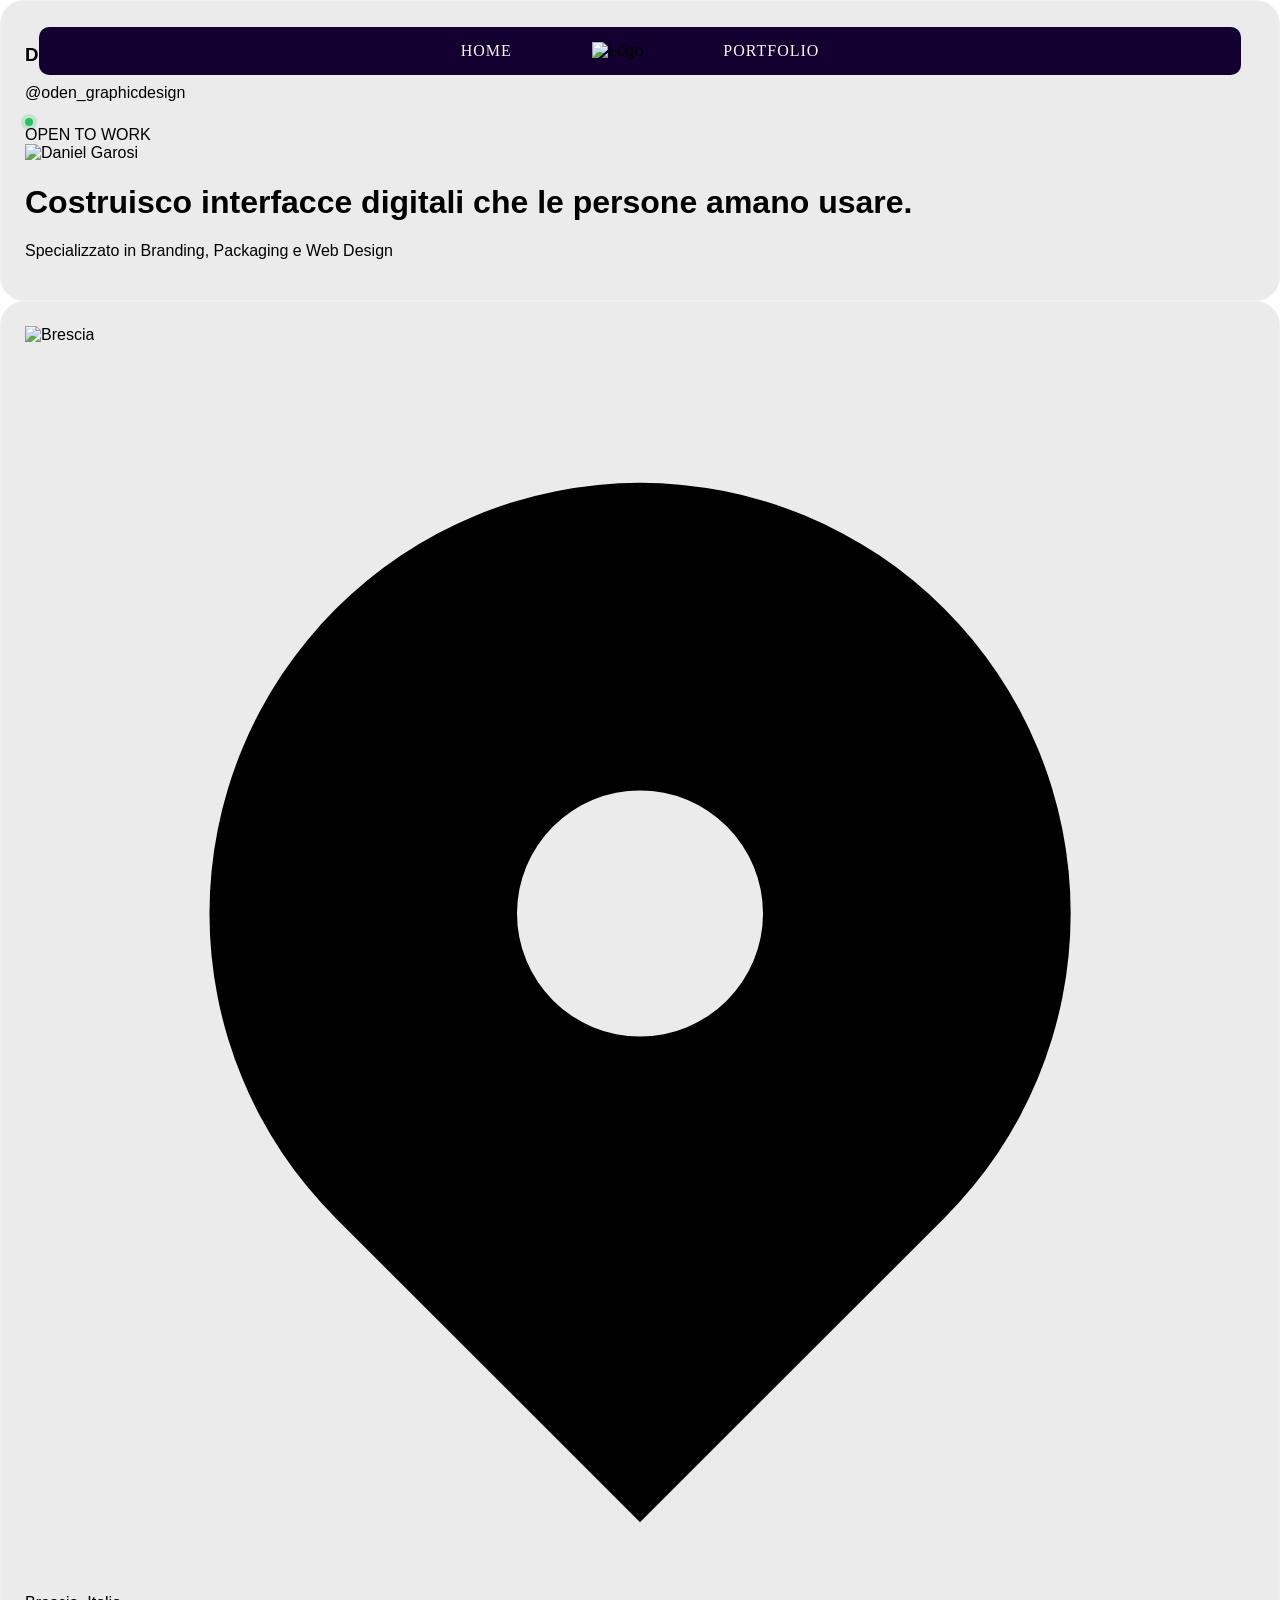
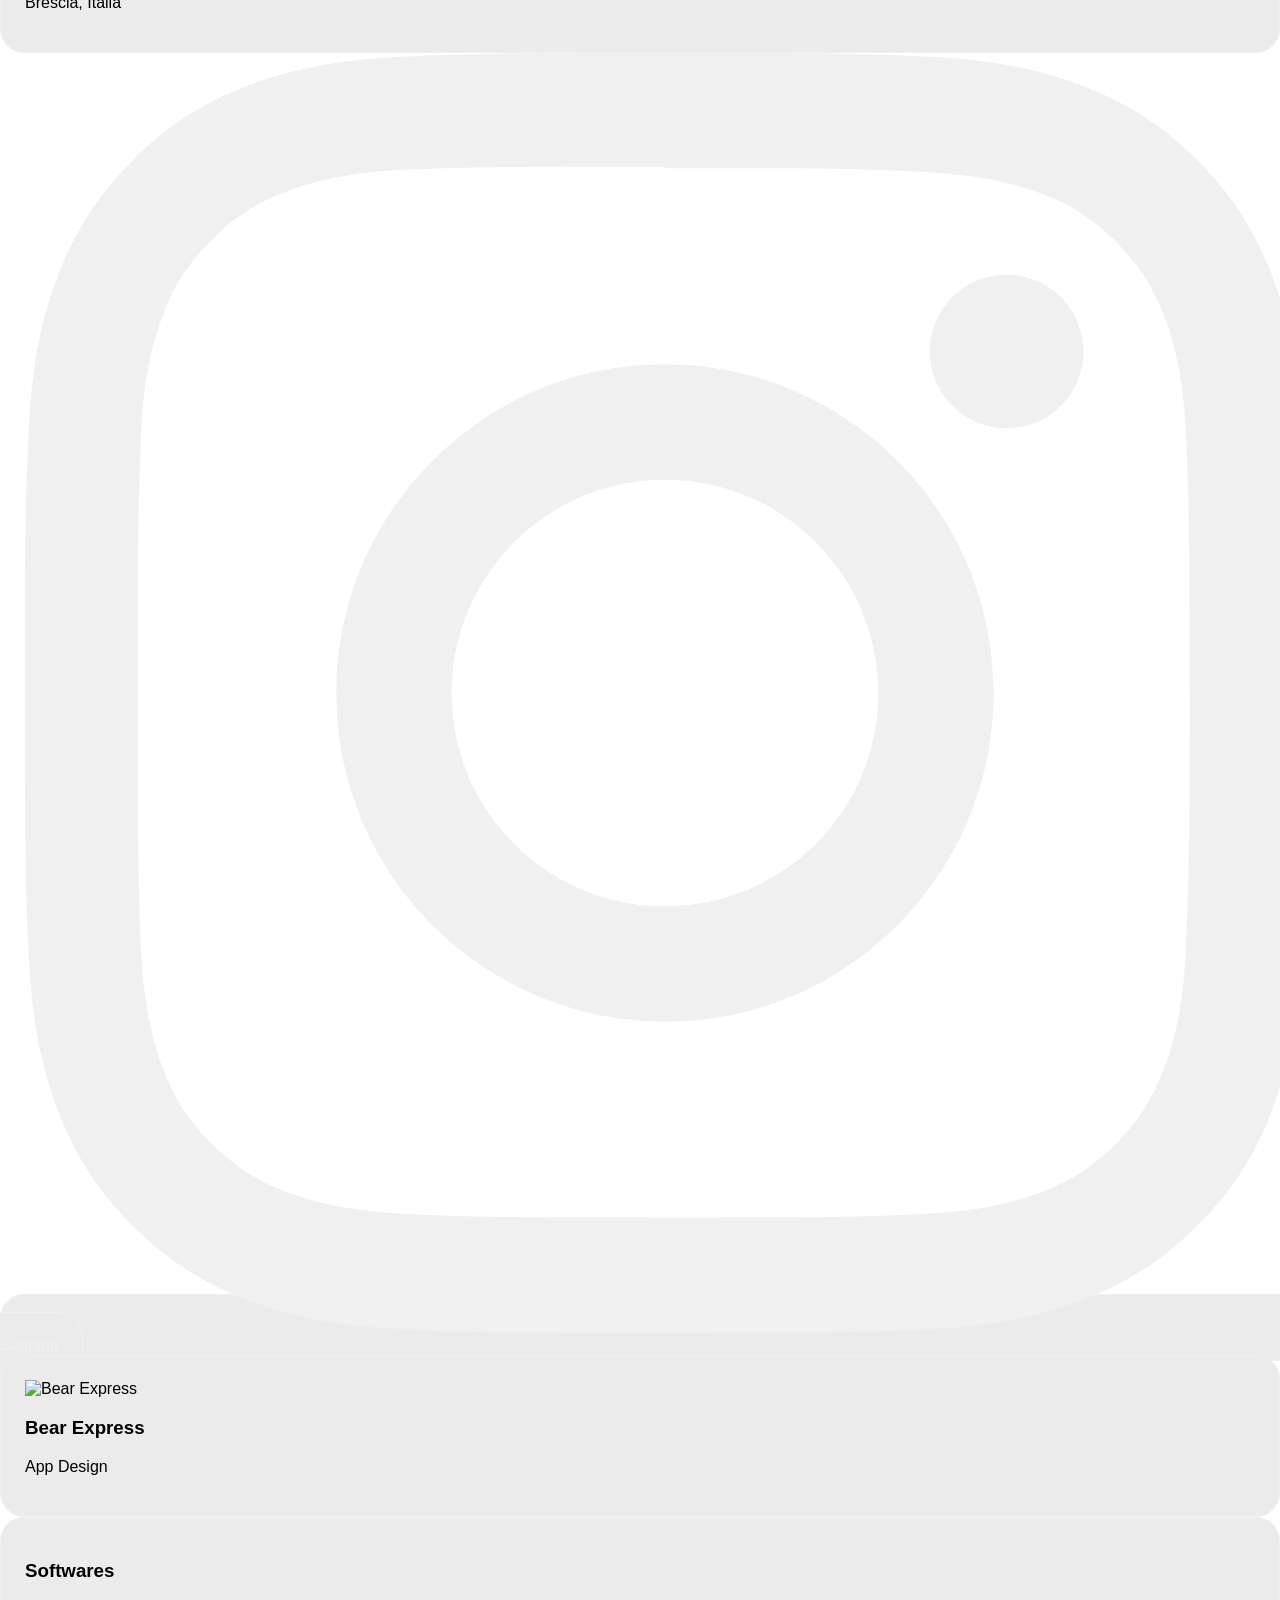
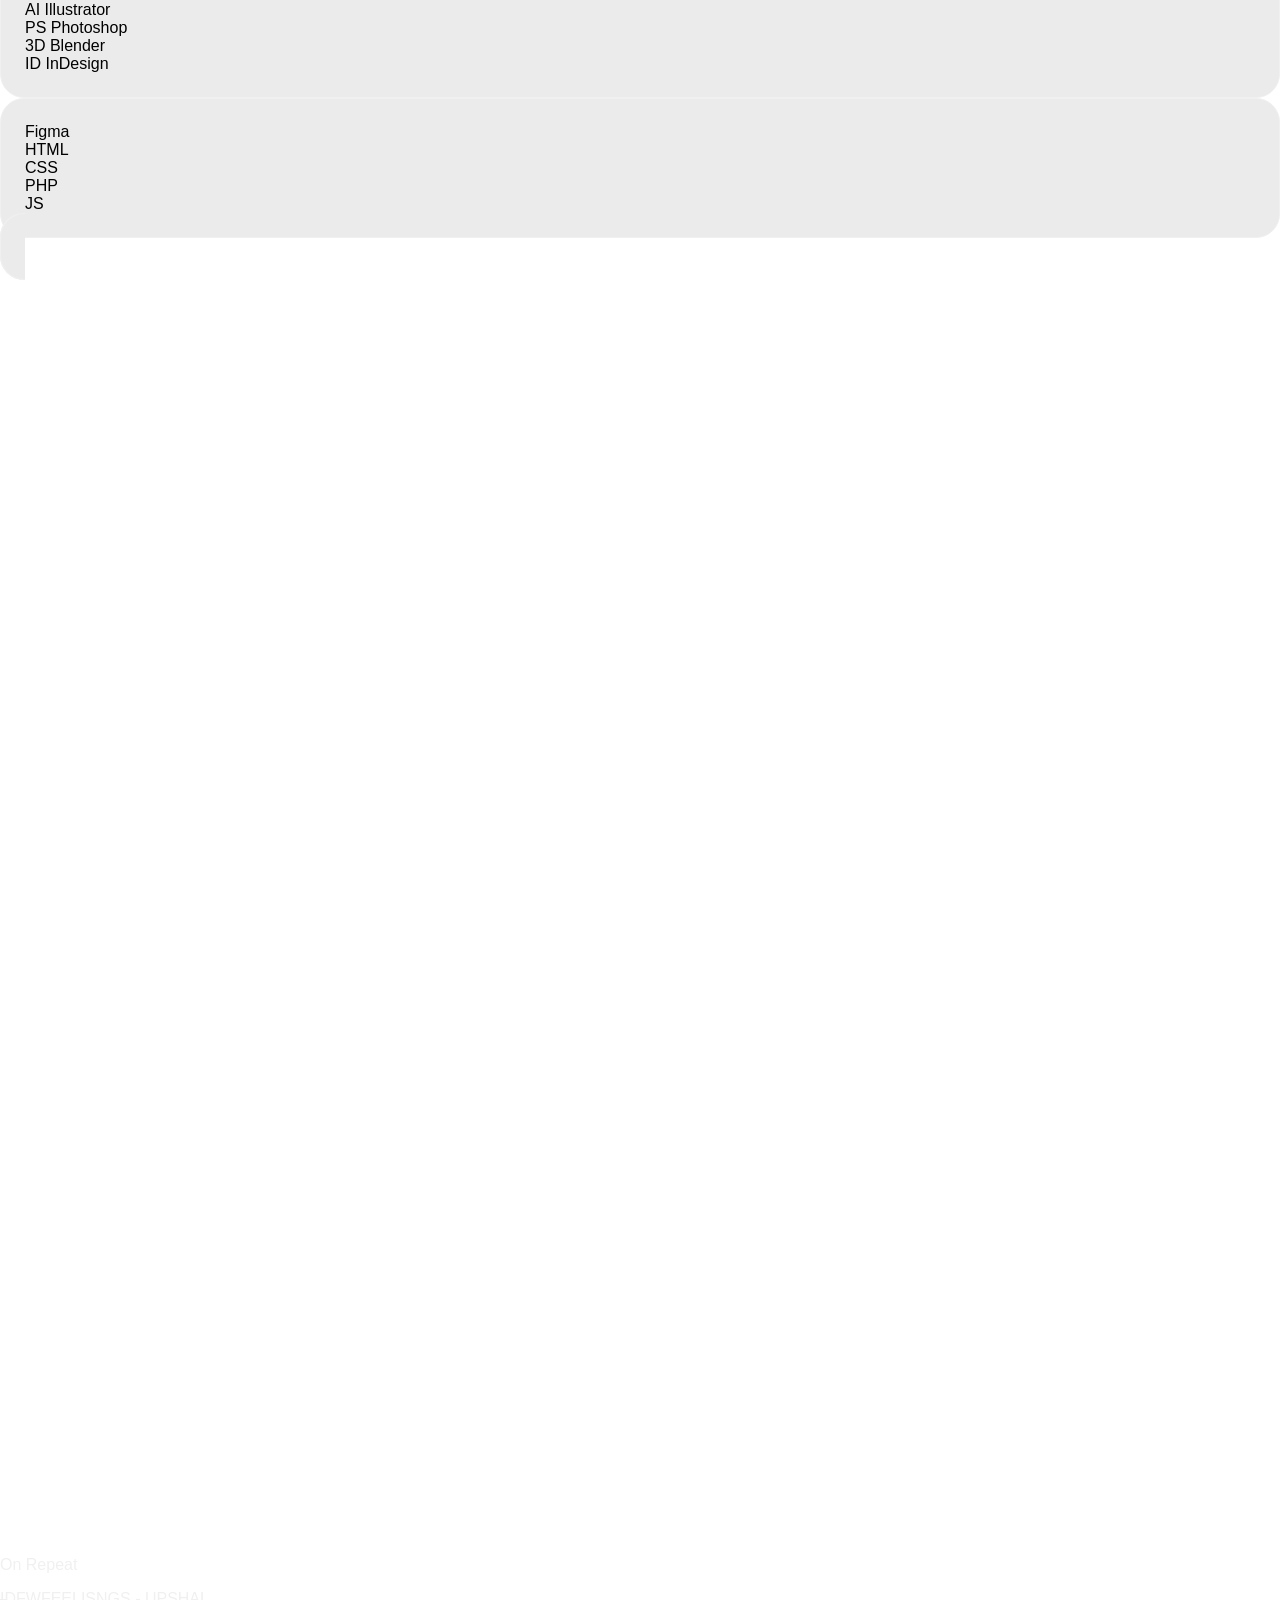
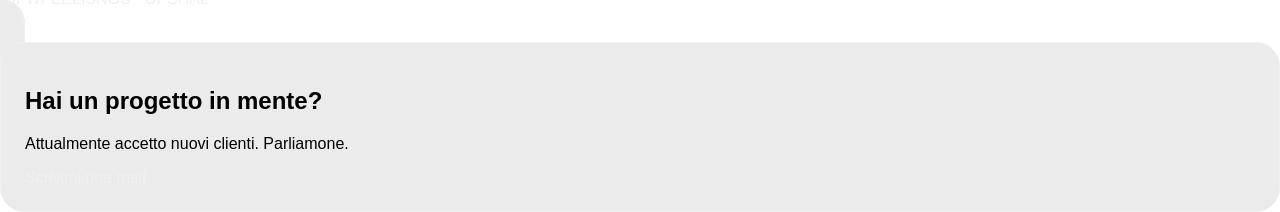
==== commit 2e085bf5: "V7" ====
--- a/index.html
+++ b/index.html
@@ -9,18 +9,25 @@
     <script src="https://cdnjs.cloudflare.com/ajax/libs/gsap/3.12.2/gsap.min.js"></script>
 </head>
 <body class="bg-black">
+    
+    <!-- HEADER -->
     <header>
         <nav id="navbar">
             <ul class="menu">
-                <li><a href="index.html">Home</a></li>
-                <li class="symbol"><a href="index.html"><img src="Links/Risorsa 11.svg" style="width: 25px;"></a></li>
-                <li><a href="port.html">Portfolio</a></li>
+                <li class="menu-link menu-item"><a href="index.html">Home</a></li> 
+                <li class="symbol" id="logo-trigger">
+                    <img src="Links/Risorsa 11.svg" style="width: 25px;" alt="Logo"> 
+                </li>
+                <li class="menu-link menu-item"><a href="port.html">Portfolio</a></li>
             </ul>
         </nav>
     </header>
 
-    <div class="w-full grid grid-cols-1 sm:grid-cols-2 lg:grid-cols-4 gap-6 bg-black md:px-[70px] md:py-[120px] px-5 py-[120px]">
-        <div onclick="aprireModal(contenuti.chiSono)" class="bento-card sm:col-span-2 lg:col-span-2 lg:row-span-2 flex flex-col justify-between min-h-[500px] group bg-white">
+    <!-- BENTO GRID -->
+    <div class="w-full grid grid-cols-1 sm:grid-cols-2 lg:grid-cols-4 gap-6 bg-black md:px-[70px] md:pt-[120px] px-5 pt-[120px] pb-[60px]">
+        
+        <!-- CARD CHI SONO -->
+        <div onclick="aprireModal(contenuti.chiSono)" class="bento-card sm:col-span-2 lg:col-span-2 lg:row-span-2 flex flex-col justify-between min-h-[500px] group bg-white cursor-pointer">
             <div class="flex items-center gap-3 mb-4">
                 <div>
                     <h3 class="font-bold text-black">Daniel Garosi</h3>
@@ -33,7 +40,7 @@
             </div>
             
             <div class="overflow-hidden rounded-xl h-full">
-                <img src="Links/DSC_3067.jpg" class="w-full h-full object-cover transition duration-500 group-hover:scale-105" alt="Den">
+                <img src="Links/DSC_3067.jpg" class="w-full h-full object-cover transition duration-500 group-hover:scale-105" alt="Daniel Garosi">
             </div>
 
             <div class="absolute bottom-4 left-4 right-4 bg-gray-100 p-4 rounded-xl">
@@ -44,8 +51,9 @@
             </div>
         </div>
 
-        <div onclick="aprireModal(contenuti.contatti)" class="bento-card relative min-h-[200px]">
-            <img src="Links/brescia.jpg" class="w-full h-full absolute inset-0 object-cover transition group-hover:scale-105 duration-500" alt="Map">
+        <!-- CARD LOCATION -->
+        <div onclick="aprireModal(contenuti.contatti)" class="bento-card relative min-h-[200px] cursor-pointer group">
+            <img src="Links/brescia.jpg" class="w-full h-full absolute inset-0 object-cover transition group-hover:scale-105 duration-500" alt="Brescia">
             <div class="absolute inset-0 bg-gradient-to-t from-black/60 to-transparent flex items-end p-6">
                 <p class="text-white font-bold flex items-center gap-2 text-sm">
                     <svg class="w-4 h-4" fill="currentColor" viewBox="0 0 20 20"><path fill-rule="evenodd" d="M5.05 4.05a7 7 0 119.9 9.9L10 18.9l-4.95-4.95a7 7 0 010-9.9zM10 11a2 2 0 100-4 2 2 0 000 4z" clip-rule="evenodd"></path></svg>
@@ -54,12 +62,14 @@
             </div>
         </div>
         
-        <a href="https://www.instagram.com/oden_graphicdesign/" target="_blank" class="bento-card hover:bg-gray-900 text-white flex flex-col justify-center items-center gap-4 group border-none bg-gradient-to-r from-purple-500 via-pink-500 to-red-500">
-            <svg class="w-10 h-10 sm:w-12 sm:h-12 group-hover:scale-110 transition" fill="currentColor" viewBox="0 0 24 24"><path d="M12 0C8.74 0 8.333.015 7.053.072 5.775.132 4.905.333 4.14.63c-.789.306-1.459.717-2.126 1.384S.935 3.35.63 4.14C.333 4.905.131 5.775.072 7.053.012 8.333 0 8.74 0 12s.015 3.667.072 4.947c.06 1.277.261 2.148.558 2.913.306.788.717 1.459 1.384 2.126.667.666 1.336 1.079 2.126 1.384.766.296 1.636.499 2.913.558C8.333 23.988 8.74 24 12 24s3.667-.015 4.947-.072c1.277-.06 2.148-.262 2.913-.558.788-.306 1.459-.718 2.126-1.384.666-.667 1.079-1.335 1.384-2.126.296-.765.499-1.636.558-2.913.06-1.28.072-1.687.072-4.947s-.015-3.667-.072-4.947c-.06-1.277-.262-2.149-.558-2.913-.306-.789-.718-1.459-1.384-2.126C21.319 1.347 20.651.935 19.86.63c-.765-.297-1.636-.499-2.913-.558C15.667.012 15.26 0 12 0zm0 2.16c3.203 0 3.585.016 4.85.071 1.17.055 1.805.249 2.227.415.562.217.96.477 1.382.896.419.42.679.819.896 1.381.164.422.36 1.057.413 2.227.057 1.266.07 1.646.07 4.85s-.015 3.585-.074 4.85c-.061 1.17-.256 1.805-.421 2.227-.224.562-.479.96-.899 1.382-.419.419-.824.679-1.38.896-.42.164-1.065.36-2.235.413-1.274.057-1.649.07-4.859.07-3.211 0-3.586-.015-4.859-.074-1.171-.061-1.816-.256-2.236-.421-.569-.224-.96-.479-1.379-.899-.421-.419-.69-.824-.9-1.38-.165-.42-.359-1.065-.42-2.235-.045-1.26-.061-1.649-.061-4.844 0-3.196.016-3.586.061-4.861.061-1.17.255-1.814.42-2.234.21-.57.479-.96.9-1.381.419-.419.81-.689 1.379-.898.42-.166 1.051-.361 2.221-.421 1.275-.045 1.65-.06 4.859-.06l.045.03zm0 3.678c-3.405 0-6.162 2.76-6.162 6.162 0 3.405 2.76 6.162 6.162 6.162 3.405 0 6.162-2.76 6.162-6.162 0-3.405-2.76-6.162-6.162-6.162zM12 16c-2.21 0-4-1.79-4-4s1.79-4 4-4 4 1.79 4 4-1.79 4-4 4zm7.846-10.405c0 .795-.646 1.44-1.44 1.44-.795 0-1.44-.646-1.44-1.44 0-.794.646-1.439 1.44-1.439.793-.001 1.44.645 1.44 1.439z"/></svg>
-            <span class="font-bold text-sm">Seguimi</span>
+        <!-- CARD INSTAGRAM -->
+        <a href="https://www.instagram.com/oden_graphicdesign/" target="_blank" class="bento-card flex flex-col justify-center items-center gap-4 group border-none bg-gradient-to-r from-purple-500 via-pink-500 to-red-500 hover:scale-105">
+            <svg class="w-10 h-10 sm:w-12 sm:h-12 text-white group-hover:scale-110 transition" fill="currentColor" viewBox="0 0 24 24"><path d="M12 0C8.74 0 8.333.015 7.053.072 5.775.132 4.905.333 4.14.63c-.789.306-1.459.717-2.126 1.384S.935 3.35.63 4.14C.333 4.905.131 5.775.072 7.053.012 8.333 0 8.74 0 12s.015 3.667.072 4.947c.06 1.277.261 2.148.558 2.913.306.788.717 1.459 1.384 2.126.667.666 1.336 1.079 2.126 1.384.766.296 1.636.499 2.913.558C8.333 23.988 8.74 24 12 24s3.667-.015 4.947-.072c1.277-.06 2.148-.262 2.913-.558.788-.306 1.459-.718 2.126-1.384.666-.667 1.079-1.335 1.384-2.126.296-.765.499-1.636.558-2.913.06-1.28.072-1.687.072-4.947s-.015-3.667-.072-4.947c-.06-1.277-.262-2.149-.558-2.913-.306-.789-.718-1.459-1.384-2.126C21.319 1.347 20.651.935 19.86.63c-.765-.297-1.636-.499-2.913-.558C15.667.012 15.26 0 12 0zm0 2.16c3.203 0 3.585.016 4.85.071 1.17.055 1.805.249 2.227.415.562.217.96.477 1.382.896.419.42.679.819.896 1.381.164.422.36 1.057.413 2.227.057 1.266.07 1.646.07 4.85s-.015 3.585-.074 4.85c-.061 1.17-.256 1.805-.421 2.227-.224.562-.479.96-.899 1.382-.419.419-.824.679-1.38.896-.42.164-1.065.36-2.235.413-1.274.057-1.649.07-4.859.07-3.211 0-3.586-.015-4.859-.074-1.171-.061-1.816-.256-2.236-.421-.569-.224-.96-.479-1.379-.899-.421-.419-.69-.824-.9-1.38-.165-.42-.359-1.065-.42-2.235-.045-1.26-.061-1.649-.061-4.844 0-3.196.016-3.586.061-4.861.061-1.17.255-1.814.42-2.234.21-.57.479-.96.9-1.381.419-.419.81-.689 1.379-.898.42-.166 1.051-.361 2.221-.421 1.275-.045 1.65-.06 4.859-.06l.045.03zm0 3.678c-3.405 0-6.162 2.76-6.162 6.162 0 3.405 2.76 6.162 6.162 6.162 3.405 0 6.162-2.76 6.162-6.162 0-3.405-2.76-6.162-6.162-6.162zM12 16c-2.21 0-4-1.79-4-4s1.79-4 4-4 4 1.79 4 4-1.79 4-4 4zm7.846-10.405c0 .795-.646 1.44-1.44 1.44-.795 0-1.44-.646-1.44-1.44 0-.794.646-1.439 1.44-1.439.793-.001 1.44.645 1.44 1.439z"/></svg>
+            <span class="font-bold text-sm text-white">Seguimi</span>
         </a>
 
-        <div onclick="aprireModal(contenuti.bearExpress)" class="bento-card sm:col-span-2 relative overflow-hidden min-h-[250px] bg-white">
+        <!-- CARD BEAR EXPRESS -->
+        <div onclick="aprireModal(contenuti.bearExpress)" class="bento-card sm:col-span-2 relative overflow-hidden min-h-[250px] bg-white cursor-pointer group">
             <img src="Links/Bear Express Icon.webp" class="w-full h-full object-cover transition duration-500 group-hover:scale-105 rounded-xl" alt="Bear Express">
             <div class="absolute bottom-4 left-4 right-4 bg-gray-100 p-4 rounded-xl">
                 <h3 class="font-bold text-black text-sm">Bear Express</h3>
@@ -67,6 +77,7 @@
             </div>
         </div>
 
+        <!-- CARD SOFTWARE -->
         <div class="bento-card lg:row-span-2 flex flex-col bg-white">
             <h3 class="text-gray-600 font-bold uppercase text-xs tracking-wide mb-6">Softwares</h3>
             <ul class="space-y-4 font-bold text-black text-base lg:text-lg flex-1">
@@ -85,6 +96,7 @@
             </ul>
         </div>
 
+        <!-- CARD SKILLS -->
         <div class="bento-card sm:col-span-2 flex flex-wrap gap-2 items-center justify-center content-center bg-white">
             <div class="px-3 py-1 bg-white rounded-md text-xs font-bold border shadow-sm hover:bg-[#140030] hover:text-white transition duration-300">Figma</div>
             <div class="px-3 py-1 bg-white rounded-md text-xs font-bold border shadow-sm hover:bg-[#140030] hover:text-white transition duration-300">HTML</div>
@@ -93,9 +105,10 @@
             <div class="px-3 py-1 bg-white rounded-md text-xs font-bold border shadow-sm hover:bg-[#140030] hover:text-white transition duration-300">JS</div>
         </div>
 
-        <a href="https://open.spotify.com/intl-it/track/3OwwSM0Jua3YzzwLKe4Mwk" target="_blank" class="bento-card lg:row-span-2 text-white flex flex-col justify-between p-5 border-none bg-[url(Links/lady.jpg)] bg-cover min-h-[250px]">
+        <!-- CARD SPOTIFY -->
+        <a href="https://open.spotify.com/intl-it/track/3OwwSM0Jua3YzzwLKe4Mwk" target="_blank" class="bento-card lg:row-span-2 flex flex-col justify-between p-5 border-none bg-[url(Links/lady.jpg)] bg-cover min-h-[250px] hover:scale-105">
             <div class="flex justify-between items-start">
-            <svg class="w-6 h-6" fill="white" viewBox="0 0 24 24"><path d="M12 0C5.4 0 0 5.4 0 12s5.4 12 12 12 12-5.4 12-12S18.66 0 12 0zm5.521 17.34c-.24.359-.66.48-1.021.24-2.82-1.74-6.36-2.101-10.561-1.141-.418.122-.779-.179-.899-.539-.12-.421.18-.78.54-.9 4.56-1.021 8.52-.6 11.64 1.32.42.18.479.659.301 1.02zm1.44-3.3c-.301.42-.841.6-1.262.3-3.239-1.98-8.159-2.58-11.939-1.38-.479.12-1.02-.12-1.14-.6-.12-.48.12-1.021.6-1.141 4.32-1.32 9.779-.6 13.5 1.621.42.3.54.84.24 1.2zm.12-3.36C15.24 8.4 8.82 8.16 5.16 9.301c-.6.179-1.2-.181-1.38-.721-.18-.601.18-1.2.72-1.381 4.26-1.26 11.28-1.02 15.721 1.621.539.3.719 1.02.419 1.56-.299.421-1.02.599-1.559.3z"/></svg>
+                <svg class="w-6 h-6" fill="white" viewBox="0 0 24 24"><path d="M12 0C5.4 0 0 5.4 0 12s5.4 12 12 12 12-5.4 12-12S18.66 0 12 0zm5.521 17.34c-.24.359-.66.48-1.021.24-2.82-1.74-6.36-2.101-10.561-1.141-.418.122-.779-.179-.899-.539-.12-.421.18-.78.54-.9 4.56-1.021 8.52-.6 11.64 1.32.42.18.479.659.301 1.02zm1.44-3.3c-.301.42-.841.6-1.262.3-3.239-1.98-8.159-2.58-11.939-1.38-.479.12-1.02-.12-1.14-.6-.12-.48.12-1.021.6-1.141 4.32-1.32 9.779-.6 13.5 1.621.42.3.54.84.24 1.2zm.12-3.36C15.24 8.4 8.82 8.16 5.16 9.301c-.6.179-1.2-.181-1.38-.721-.18-.601.18-1.2.72-1.381 4.26-1.26 11.28-1.02 15.721 1.621.539.3.719 1.02.419 1.56-.299.421-1.02.599-1.559.3z"/></svg>
             </div>
             <div class="absolute bottom-4 left-4 right-4 bg-white/90 backdrop-blur-md p-4 rounded-xl text-black">
                 <p class="text-xs font-medium mb-1">On Repeat</p>
@@ -103,44 +116,41 @@
             </div>
         </a>
 
+        <!-- CARD CTA -->
         <div class="bento-card sm:col-span-2 bg-[#140030] text-white flex flex-col justify-center items-center text-center p-6 sm:p-10">
             <h2 class="text-2xl sm:text-3xl font-bold mb-4">Hai un progetto in mente?</h2>
             <p class="text-white mb-8 max-w-sm text-sm">Attualmente accetto nuovi clienti. Parliamone.</p>
-            <a href="mailto:tuo@email.com" class="bg-white text-black px-6 sm:px-8 py-2 sm:py-3 rounded-full font-bold hover:bg-[#FBBC0D]  hover:text-white transition transform hover:scale-105 text-sm">
+            <a href="mailto:info@odengraphicdesign.com" class="bg-white text-black px-6 sm:px-8 py-2 sm:py-3 rounded-full font-bold hover:bg-[#FBBC0D] hover:text-white transition transform hover:scale-105 text-sm">
                 Scrivimi una mail
             </a>
         </div>
     </div>
 
-    <footer class="bg-inherit">
-        <div class="footer-content text-center p-5 text-white bg-[#140030]">
-            <p>© 2026 Oden Graphic Design. Tutti i diritti riservati.</p>
-        </div>
-    </footer>
-
     <script>
-        // DATABASE CONTENUTI (Recuperati da port.html)
+        // CONTENUTI MODALI
         const contenuti = {
             bearExpress: `
-                <img src="Links/Bear Express/pRESENTAZIONE.webp" class="w-full block rounded-t-2xl">
-                <img src="Links/Bear Express/pRESENTAZIONE5.webp" class="w-full block">
-                <img src="Links/Bear Express/pRESENTAZIONE6.webp" class="w-full block">
-                <img src="Links/Bear Express/pRESENTAZIONE7.webp" class="w-full block">
-                <img src="Links/Bear Express/pRESENTAZIONE12.webp" class="w-full block">
-                <img src="Links/Bear Express/pRESENTAZIONE17.webp" class="w-full block rounded-b-2xl">
+                <img src="Links/Bear Express/presentazione_Tavola disegno 1 copia 9.webp" class="w-full rounded-xl mb-10" loading="lazy" alt="Bear Express">
+                <h1 class="section-title text-yellow">BEAR EXPRESS</h1>
+                <p class="text-gray-300 text-lg leading-relaxed mb-10">
+                    Bear Express è un'app di delivery innovativa progettata per semplificare l'esperienza d'ordine. 
+                    Design pulito, interfaccia intuitiva e focus sull'utente.
+                </p>
+                <div class="grid grid-cols-1 md:grid-cols-2 gap-6">
+                    <img src="Links/Bear Express/presentazione_Tavola disegno 1 copia 10.webp" class="w-full rounded-xl" loading="lazy" alt="Bear Express Screen 1">
+                    <img src="Links/Bear Express/presentazione_Tavola disegno 1 copia 11.webp" class="w-full rounded-xl" loading="lazy" alt="Bear Express Screen 2">
+                </div>
             `,
             chiSono: `
-                <div class="hero-wrapper">
-                    <img src="Links/DAN1906-1.webp" class="w-full rounded-xl mb-10" alt="Daniel">
-                    <h1 class="section-title text-blue">CHI SONO</h1>
-                    <p class="text-gray-300 text-lg leading-relaxed mb-10">
-                        Ciao, sono un creativo appassionato di design e tecnologia. In questo spazio puoi scoprire chi sono, cosa faccio e dare uno sguardo al mio portfolio.
-                    </p>
-                    <div class="grid grid-cols-1 md:grid-cols-3 gap-8">
-                        <div class="service-card bg-branding"><h2>BRANDING</h2></div>
-                        <div class="service-card bg-grafica"><h2>GRAFICA</h2></div>
-                        <div class="service-card bg-web"><h2>WEB DESIGN</h2></div>
-                    </div>
+                <img src="Links/DAN1906-1.webp" class="w-full rounded-xl mb-10" alt="Daniel Garosi">
+                <h1 class="section-title text-blue">CHI SONO</h1>
+                <p class="text-gray-300 text-lg leading-relaxed mb-10">
+                    Ciao, sono un creativo appassionato di design e tecnologia. In questo spazio puoi scoprire chi sono, cosa faccio e dare uno sguardo al mio portfolio.
+                </p>
+                <div class="grid grid-cols-1 md:grid-cols-3 gap-8">
+                    <div class="service-card bg-branding"><h2>BRANDING</h2></div>
+                    <div class="service-card bg-grafica"><h2>GRAFICA</h2></div>
+                    <div class="service-card bg-web"><h2>WEB DESIGN</h2></div>
                 </div>
             `,
             contatti: `
@@ -159,9 +169,9 @@
                 <form action="https://formspree.io/f/mpwpjvew" method="POST" class="form-group mt-10">
                     <div class="grid grid-cols-1 md:grid-cols-2 gap-6">
                         <input type="text" name="name" required placeholder="Inserisci il tuo nome">
-                        <input type="email" name="email" placeholder="Inserisci la tua mail">
+                        <input type="email" name="email" required placeholder="Inserisci la tua mail">
                     </div>
-                    <textarea name="messagge" rows="4" placeholder="Scrivi qui il tuo messaggio"></textarea>
+                    <textarea name="message" rows="4" placeholder="Scrivi qui il tuo messaggio" required></textarea>
                     <button type="submit" class="submit-btn w-full">INVIA MAIL</button>
                 </form>
             `
@@ -195,6 +205,56 @@
             modal.querySelector('#closeModal').onclick = chiudi;
             modal.onclick = (e) => { if(e.target === modal) chiudi(); };
         };
+
+        // MENU MOBILE
+        const navbar = document.getElementById('navbar');
+        const logoTrigger = document.getElementById('logo-trigger');
+        const menuItems = document.querySelectorAll('.menu-item');
+        let isMenuOpen = false;
+
+        logoTrigger.addEventListener('click', () => {
+            if (window.innerWidth <= 768) {
+                const tl = gsap.timeline();
+
+                if (!isMenuOpen) {
+                    gsap.set(menuItems, { display: 'block' });
+                    
+                    tl.to(navbar, {
+                        height: "auto", 
+                        duration: 0.5,
+                        ease: "power2.out"
+                    })
+                    .to(menuItems, {
+                        opacity: 1,
+                        y: 0,
+                        stagger: 0.1,
+                        duration: 0.3,
+                        ease: "power2.out"
+                    }, "-=0.3");
+                } else {
+                    tl.to(menuItems, {
+                        opacity: 0,
+                        duration: 0.2
+                    })
+                    .to(navbar, {
+                        height: 60,
+                        duration: 0.4,
+                        ease: "power2.inOut",
+                        onComplete: () => {
+                            gsap.set(menuItems, { display: 'none' });
+                        }
+                    });
+                }
+                isMenuOpen = !isMenuOpen;
+            }
+        });
+
+        window.addEventListener('resize', () => {
+            if (window.innerWidth > 768) {
+                gsap.set([navbar, menuItems], { clearProps: "all" });
+                isMenuOpen = false;
+            }
+        });
     </script>
 </body>
-</html>+</html>
--- a/CSS/style.css
+++ b/CSS/style.css
@@ -1,4 +1,3 @@
-
 /* --- FONT --- */
 @font-face { font-family: gothamblack; src: url('../Fonts/Gotham-Black.otf'); }
 @font-face { font-family: gothambook; src: url('../Fonts/GothamBook.ttf'); }
@@ -7,6 +6,7 @@
 @font-face { font-family: monmed; src: url('../Fonts/Montserrat-Medium.ttf'); }
 @font-face { font-family: kitora; src: url('../Fonts/Kitora.otf'); }
 
+/* --- BASE --- */
 html, body {
     scroll-behavior: smooth;
     margin: 0;
@@ -18,6 +18,7 @@
     text-decoration: none; 
     color: rgb(240, 240, 240); 
 }
+
 ul { 
     list-style: none; 
     padding: 0; 
@@ -25,7 +26,6 @@
 }
 
 /* --- HEADER & NAV --- */
-
 header {
     position: fixed;
     top: 3%;
@@ -37,20 +37,28 @@
 
 nav {
     background-color: #140030;
-    padding: 15px 20px;
+    padding: 15px 25px;
     width: 90%;
     border-radius: 10px;
     transition: background-color 0.3s ease-in-out;
     display: flex;
     justify-content: center; 
     align-items: center;
-}
-
-/* Gestione Menu Desktop */
+    height: auto;
+}
+
 .menu {
     display: flex;
+    flex-direction: row;
     align-items: center;
-    gap: 80px; 
+    justify-content: center;
+    gap: 80px;
+    list-style: none;
+}
+
+.menu-link {
+    display: block;
+    opacity: 1;
 }
 
 .menu li a {
@@ -59,33 +67,12 @@
     letter-spacing: 1px;
     font-size: 1rem;
     transition: 0.2s;
-    color:#f5f5f5;
+    color: #f5f5f5;
 }
 
 .menu li a:hover { 
     color: #FBBC0D; 
 }
-
-
-/* --- SEZIONI GENERALI --- */
-.container-fluid {
-    padding: 110px 2%;
-    background: #0c0c0c;
-    overflow: hidden;
-}
-
-/* Titoli sezioni */
-.section-title {
-    font-family: gothamblack;
-    font-size: 2.3rem;
-    margin-bottom: 30px;
-    text-align: left; 
-}
-
-/* Colori titoli */
-.text-blue { color: #382985; }
-.text-red { color: #E61F57; }
-.text-yellow { color: #FBBC0D; }
 
 /* --- HERO SECTION --- */
 .hero-wrapper {
@@ -113,79 +100,42 @@
 }
 
 .home-content h2 {
-    font-family: gothamblack;
+    font-family: kitora;
+    letter-spacing: 1px;
     font-size: 3rem;
     line-height: 1.2;
     margin-bottom: 40px;
 }
 
-/* --- BOTTONI --- */
-.home-btn {
-    background-color: #E61F57;
-    color: white;
-    padding: 40px 0; 
-    border: none;
-    border-radius: 10px;
-    cursor: pointer;
-    font-size: 1.2rem;
-    width: 400px; 
-    display: inline-block;
-    text-align: center;
-    font-family: gothamblack;
-    transition: ease 0.2s;
-}
-.home-btn:hover { background-color: #c21949; color: white; }
-
-.submit-btn {
-    background-color: #382985;
-    color: white;
-    padding: 25px 0;
-    border: none;
-    border-radius: 10px;
-    font-size: 1rem;
-    width: 100%; 
-    display: block;
-    text-align: center;
-    font-family: gothamblack;
-    cursor: pointer;
-    transition: ease-in-out 0.2s;
-}
-.submit-btn:hover { background-color: #281b64; }
-
-.branding-btn {
-    background-color: #FBBC0D;
-    color: white;
-    padding: 25px 0;
-    border: none;
-    border-radius: 10px;
-    font-size: 1rem;
-    width: 100%; 
-    display: block;
-    text-align: center;
-    font-family: gothamblack;
-    cursor: pointer;
-    transition: ease-in-out 0.2s;
-}
-.branding-btn:hover { background-color: #d9a30e; }
-
-.poster-btn {
-    background-color: #E61F57;
-    color: white;
-    padding: 25px 0;
-    border: none;
-    border-radius: 10px;
-    font-size: 1rem;
-    width: 100%; 
-    display: block;
-    text-align: center;
-    font-family: gothamblack;
-    cursor: pointer;
-    transition: ease-in-out 0.2s;
-}
-.poster-btn:hover { background-color: #b3113f; }
-
-
-/* --- SERVIZI CARDS --- */
+/* --- UTILITIES --- */
+.section-title {
+    font-family: kitora;
+    letter-spacing: 1px;
+    font-size: 2.3rem;
+    margin-bottom: 30px;
+}
+
+.text-blue { color: #382985; }
+.text-red { color: #E61F57; }
+.text-yellow { color: #FBBC0D; }
+
+/* --- CARDS & BUTTONS --- */
+.bento-card {
+    background-color: rgb(235, 235, 235);
+    border-radius: 1.5rem;
+    padding: 1.5rem;
+    transition: all 0.3s cubic-bezier(0.25, 0.8, 0.25, 1);
+    border: 1px solid #f0f0f0;
+    overflow: hidden;
+    position: relative;
+}
+
+.bento-card:hover {
+    transform: translateY(-4px);
+    box-shadow: 0 10px 40px -10px rgba(0,0,0,0.08);
+    border-color: #d1d5db;
+}
+
 .service-card {
     display: flex;
     justify-content: center;
@@ -196,7 +146,10 @@
     border-radius: 15px;
     transition: transform 0.2s;
 }
-.service-card:hover { transform: scale(1.03); }
+
+.service-card:hover { 
+    transform: scale(1.03); 
+}
 
 .service-card h2 {
     font-family: gothamblack;
@@ -204,181 +157,157 @@
     color: white;
     margin: 0;
 }
-/* Colori background specifici */
+
 .bg-branding { background-color: #E61F57; }
 .bg-web { background-color: #FBBC0D; }
 .bg-grafica { background-color: #382985; }
 
-.project-link {
+.home-btn {
+    background-color: #E61F57;
     color: white;
-    font-family: gothambold;
-    font-size: 1.5rem;
+    padding: 40px 0; 
+    border: none;
+    border-radius: 10px;
+    cursor: pointer;
+    font-size: 1.2rem;
+    width: 400px; 
+    display: inline-block;
+    text-align: center;
+    font-family: gothamblack;
+    transition: ease 0.2s;
+}
+
+.home-btn:hover { 
+    background-color: #c21949; 
+}
+
+.submit-btn {
+    background-color: #382985;
+    color: white;
+    padding: 25px 0;
+    border: none;
+    border-radius: 10px;
+    font-size: 1rem;
+    width: 100%; 
     display: block;
-}
-
-/* --- FORM & CONTATTI --- */
-.profilebox img { width: 100%; border-radius: 15px; }
-
-.form-group input, .form-group textarea {
+    text-align: center;
+    font-family: kitora;
+    letter-spacing: 1px;
+    cursor: pointer;
+    transition: ease-in-out 0.2s;
+}
+
+.submit-btn:hover { 
+    background-color: #281b64; 
+}
+
+/* --- FORM --- */
+.form-group input, 
+.form-group textarea {
     width: 100%;
     padding: 15px;
     border-radius: 10px;
     background-color: #FBBC0D;
     border: none;
-    color:  #382985;
+    color: #382985;
     box-sizing: border-box; 
     margin-bottom: 20px;
     font-family: mon;
 }
-.form-group textarea { height: 150px; resize: none; }
-.form-group input:focus, .form-group textarea:focus {
+
+.form-group textarea { 
+    height: 150px; 
+    resize: none; 
+}
+
+.form-group input:focus, 
+.form-group textarea:focus {
     outline: 3px solid #382985;
     transition: ease-in-out 0.1s;
 }
 
-input[type=email]::placeholder, input[type=text]::placeholder { color:#382985; }
-textarea::placeholder { color:#382985; }
-
-.mapsbox iframe {
-    width: 100%;
-    height: 400px;
-    border: none;
-    border-radius: 15px;
-    margin-bottom: 30px;
-}
-
-/* width */
+input[type=email]::placeholder, 
+input[type=text]::placeholder,
+textarea::placeholder { 
+    color: #382985; 
+}
+
+/* --- ANIMATIONS --- */
+.status-dot {
+    height: 8px; 
+    width: 8px; 
+    background-color: #22c55e; 
+    border-radius: 50%;
+    box-shadow: 0 0 0 4px rgba(34, 197, 94, 0.2);
+    animation: pulse 2s infinite;
+}
+
+@keyframes pulse {
+    0% { box-shadow: 0 0 0 0 rgba(34, 197, 94, 0.4); }
+    70% { box-shadow: 0 0 0 6px rgba(34, 197, 94, 0); }
+    100% { box-shadow: 0 0 0 0 rgba(34, 197, 94, 0); }
+}
+
+@keyframes fadeIn {
+    from { opacity: 0; transform: translateY(20px); }
+    to { opacity: 1; transform: translateY(0); }
+}
+
+/* --- SCROLLBAR --- */
 ::-webkit-scrollbar {
-  width: 10px;
-  border-radius: 10px; 
-}
-
-/* Track */
+    width: 10px;
+    border-radius: 10px; 
+}
+
 ::-webkit-scrollbar-track {
-  background: #141414; 
-}
- 
-/* Handle */
+    background: #141414; 
+}
+
 ::-webkit-scrollbar-thumb {
-  background: rgb(20, 0, 48); 
-  border-radius: 10px;
-  transition: ease-in-out 0.2s;
-}
-
-/* Handle on hover */
+    background: rgb(20, 0, 48); 
+    border-radius: 10px;
+    transition: ease-in-out 0.2s;
+}
+
 ::-webkit-scrollbar-thumb:hover {
-  background: #210032; 
-
-}
-/* Classe base per le celle della griglia (Cards) */
-        .bento-card {
-            border-radius: 1.5rem;
-            padding: 1.5rem;
-            transition: all 0.3s cubic-bezier(0.25, 0.8, 0.25, 1);
-            overflow: hidden;
-            position: relative;
-        }
-
-        .card-img {
-            width: 100%;
-            height: 100%;
-            object-fit: cover;
-            border-radius: 1rem;
-        }
-
-        /* Badge di stato */
-        .status-dot {
-            height: 8px; width: 8px; background-color: #22c55e; border-radius: 50%;
-            box-shadow: 0 0 0 4px rgba(34, 197, 94, 0.2);
-            animation: pulse 2s infinite;
-        }
-        
-        @keyframes pulse {
-            0% { box-shadow: 0 0 0 0 rgba(34, 197, 94, 0.4); }
-            70% { box-shadow: 0 0 0 6px rgba(34, 197, 94, 0); }
-            100% { box-shadow: 0 0 0 0 rgba(34, 197, 94, 0); }
-        }
-
-        @keyframes fadeIn {
-            from { opacity: 0; transform: translateY(20px); }
-            to { opacity: 1; transform: translateY(0); }
-        }
-
-
-        .section-title { font-size: 2.5rem; font-weight: 800; margin-bottom: 2rem; }
-        .text-blue { color: #382985; }
-        .text-red { color: #E61F57; }
-        .service-card { padding: 2rem; border-radius: 1rem; color: white; text-align: center; font-weight: bold; }
-        .bg-branding { background: #382985; }
-        .bg-grafica { background: #E61F57; }
-        .bg-web { background: #140030; }
-        .submit-btn { background: #E61F57; color: white; padding: 1rem 2rem; border-radius: 0.5rem; font-weight: bold; margin-top: 1rem; }
-        .form-group input, .form-group textarea { width: 100%; padding: 1rem; background: #1a1a1a; border: 1px solid #333; border-radius: 0.5rem; color: white; margin-bottom: 1rem; }
-
-        @import url('https://fonts.googleapis.com/css2?family=Plus+Jakarta+Sans:wght@400;500;700;800&display=swap');
-        
-        body {
-            font-family: 'Plus Jakarta Sans', sans-serif;
-        }
-
-        /* Classe base per le celle della griglia (Cards) */
-        .bento-card {
-            background-color: rgb(235, 235, 235);
-            border-radius: 1.5rem; /* Angoli molto arrotondati (24px) */
-            padding: 1.5rem;
-            transition: all 0.3s cubic-bezier(0.25, 0.8, 0.25, 1);
-            border: 1px solid #f0f0f0;
-            overflow: hidden;
-            position: relative;
-        }
-
-        .bento-card:hover {
-            transform: translateY(-4px);
-            box-shadow: 0 10px 40px -10px rgba(0,0,0,0.08);
-            border-color: #d1d5db;
-        }
-
-        /* Utility per le immagini dentro le card */
-        .card-img {
-            width: 100%;
-            height: 100%;
-            object-fit: cover;
-            border-radius: 1rem;
-        }
-
-        /* Badge di stato */
-        .status-dot {
-            height: 8px; width: 8px; background-color: #22c55e; border-radius: 50%;
-            box-shadow: 0 0 0 4px rgba(34, 197, 94, 0.2);
-            animation: pulse 2s infinite;
-        }
-        
-        @keyframes pulse {
-            0% { box-shadow: 0 0 0 0 rgba(34, 197, 94, 0.4); }
-            70% { box-shadow: 0 0 0 6px rgba(34, 197, 94, 0); }
-            100% { box-shadow: 0 0 0 0 rgba(34, 197, 94, 0); }
-        }
-
-
-
-
-
-/* --- RESPONSIVE MOBILE --- */
+    background: #210032; 
+}
+
+/* --- RESPONSIVE --- */
 @media (max-width: 768px) {
     header {
-        top:2%; 
-        padding: 10px 0; 
-        background: transparent; }
-    nav { 
-        width: 90%; 
-     }
+        top: 4%; 
+    }
+     
+    nav {   
+        width: 90%;  
+        overflow: hidden;
+        padding-top: 0; 
+        padding-bottom: 25px;
+    }
+
+    .menu {
+        flex-direction: column;
+        gap: 20px;
+        padding: 10px;
+    }
+
+    .symbol {
+        order: -1;
+        height: 40px;
+        display: flex;
+        justify-content: center;
+    }
+
+    .home-content h2 { 
+        font-size: 2rem; 
+    }
     
-    .container-fluid { padding: 25% 2%; }
-    .home-content h2 { font-size: 2rem; }
-    .home-btn { width: 100%; } 
-    .service-card, .portfolio-item { height: 80vw; } 
-}
-
-
-
-
+    .home-btn { 
+        width: 100%; 
+    } 
+    
+    .service-card { 
+        height: 80vw; 
+    } 
+}
